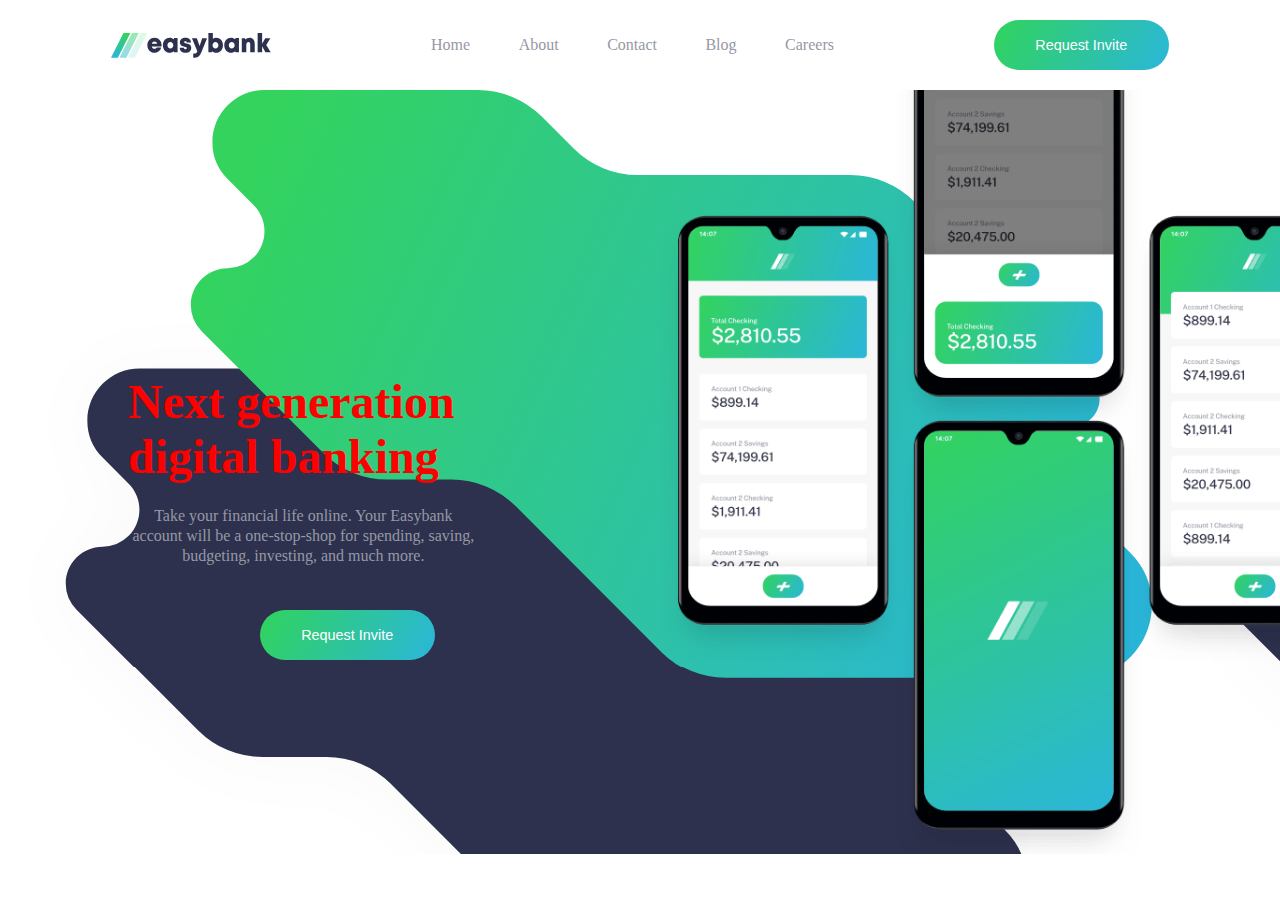
==== index.html @ 159b67b9 "Editing" ====
<!DOCTYPE html>
<html lang="en">
<head>
    <meta charset="UTF-8">
    <meta name="viewport" content="width=device-width, initial-scale=1.0">
    <link rel="stylesheet" href="/style.css">
    <title>Easybank Landing Page</title>
</head>
<body>
     <div class="wrapper">
            <img class="Header-Logo" src="/images/logo.svg" alt="Icon">
            <!-- The  easybank logo at the top right hand side of the website -->

          <nav class="Nav-Header">
                 <!--nav-Header : contain the nav text that leads to other pages -->
                 <!-- nav-Header-List-Item : Contains the text (which contains a link) -->
                 <!-- nav-Header-Link : The link which the text contains -->

              <ul class="Nav-Header-List">
                    <li class="Nav-Header-List-Item">  <a class="Nav-Header-Link"> Home    </a></li>
                    <li class="Nav-Header-List-Item">  <a class="Nav-Header-Link"> About   </a></li>
                    <li class="Nav-Header-List-Item">  <a class="Nav-Header-Link"> Contact </a></li>
                    <li class="Nav-Header-List-Item">  <a class="Nav-Header-Link"> Blog    </a></li>
                    <li class="Nav-Header-List-Item">  <a class="Nav-Header-Link"> Careers </a></li>
              </ul>
         </nav>
         <!-- The navigation button for the mobile preview with the hamburger image -->
         <button  class="header-toggle-btn header-toggle-btn-hamburger" id="img-hamburger"></button>
         

         <button class="btn nav-btn"> Request Invite </button>

          <div class="secondContainer second-container-mobile" id="mobileView" >
              <nav class="Nav-Header-mobile">
                    <!--nav-Header : contain the nav text that leads to other pages for the mobile application -->
                    <!-- nav-Header-List-Item : Contains the text (which contains a link) for the mobile application -->
                    <!-- nav-Header-Link : The link which the text contains for the mobile application-->
   
                  <ul class="Nav-Header-List-mobile">
                        <li class="Nav-Header-List-Item-mobile">  <a class="Nav-Header-Link-mobile"> Home    </a></li>
                        <li class="Nav-Header-List-Item-mobile">  <a class="Nav-Header-Link-mobile"> About   </a></li>
                        <li class="Nav-Header-List-Item-mobile">  <a class="Nav-Header-Link-mobile"> Contact </a></li>
                        <li class="Nav-Header-List-Item-mobile">  <a class="Nav-Header-Link-mobile"> Blog    </a></li>
                        <li class="Nav-Header-List-Item-mobile">  <a class="Nav-Header-Link-mobile"> Careers </a></li>
                 </ul>
              </nav>
         </div>
         
     </div>

        <div class="body-Container">  
            <img class="bodyImage" src="/images/image-mockups.png" alt="Icon">

          <div class="body-Container-Content">   
                <h1 class="body-Header"> Next generation digital banking</h1>
              <p class="body-Paragraph">Take your financial life online. Your Easybank account will be a one-stop-shop 
                    for spending, saving, budgeting, investing, and much more.
              </p>
                <button class="btn">Request Invite</button>
          </div>



        </div>












      <script src="index.js"></script>
</body>
</html>
---- style.css ----
*{
    margin: 0;
    padding: 0;
    overflow-x: hidden;
}

.wrapper{
    width: 100%;
    height: 50px;
    padding: 1%;
    position: relative;
}

.Header-Logo{
    position: absolute;
    left: 5%;
    top: calc(50px*.35);
    width: 150px;
    height: 25px;
}

.btn{
   border: none;
   height: 50px;
   width: 175px;
   background: linear-gradient(117deg,hsl(136, 65%, 51%)0%,hsl(192, 70%, 51%)100%);
   color: white;
   font-size: 0.9rem;
   cursor: pointer;
   border-radius: 25px;
}

.btn:hover{
   background: hsl(192, 70%, 80%);
   background: linear-gradient(117deg, hsl(136, 65%, 80%)0%, hsl(192, 70%, 80%)100%);
}



.body-Container{
   width: 100%;
   margin: 0, 0, 5%;
   display: flex;
   flex-direction: column;
   justify-content: flex-start;
   align-items: center;
   background: url(images/bg-intro-mobile.svg);
   background-repeat: no-repeat;
   background-size: contain;
   background-position-y: top -50px;
   overflow: hidden;
}

.bodyImage{
   width: 99%;
   margin: 0 1%;
   position: relative;
   top: -140px;
}
.body-Container-Content{ 
   padding: 5%;
   margin: 40% 0 0;
   text-align: center;
}
.body-Header{
   margin: 0 0 5%;
   font-size: 2rem;
   color: hsl(233, 26%, 24%);
   text-align: center;
}

.body-Paragraph{
   margin: 0 0 10%;
   color: hsl(233, 8%, 62%);
   font-size: 0.8rem;
   line-height: 1.25rem;
}
/* .btn{} */


/* Incase of incasity */
.header-toggle-btn{
    height: 30px;
    aspect-ratio: 1/1;
    top: calc(50px*.3);
    right: 8%;
    border: none;
    position: absolute;
    cursor: pointer;
}

.header-toggle-btn-hamburger{
   background: url(images/icon-hamburger.svg);
   background-repeat: no-repeat;
   background-position: center;
   background-size: contain;
}

.header-toggle-btn-x{
   background: url(images/icon-close.svg);
   background-repeat: no-repeat;
   background-position: center;
}

.secondContainer{
   position: fixed;
   top: calc(50px + 7px);
   left: 0;
   height: 100vh;
   width: 100vw;
   z-index: 1;
   display: flex;
   flex-flow: column nowrap;
   align-items: center;
   background-color:hsl(233, 26%, 24% 0.5);
   overflow: hidden;
}

.second-container-mobile{ display:none;}

.Nav-Header-mobile{
    width: 90%;
    height: 250px;
    border-radius: 5px;
    position: relative;
    top: 5%;
    display: flex;
    flex-flow: column nowrap;
    justify-content: center;
    align-items: center;
    background: red;
}

.Nav-Header-List-mobile{
   height: 100%;
   display: flex;
   flex-flow: column nowrap;
   justify-content: space-evenly;
   align-items:  center;

}

.Nav-Header-List-Item-mobile{
   list-style: none;
}

.Nav-Header-Link-mobile{
    color: hsl(233, 26%, 24%);
    text-decoration: none;
}








.Nav-Header{ display: none;}
.nav-btn{ display: none;}
/* Ending */

@media screen and (min-width: 439px) {

   .body-Container-Content{ margin: -20% 0 0;}
}








@media screen and (min-width: 992px){
  
    .header-toggle-btn{ display: none;}
    .secondContainer { display: none;}



 .wrapper{
    padding: 0;
    height: 90px;
    display: flex;
    flex-flow: row nowrap;
    justify-content: space-evenly;
    align-items: center;
 }

 .Header-Logo{
    position: initial;
    width: 160px;
 }

 .Nav-Header{
    width: clamp(500px, 50%, 500px);
    display: flex;
    justify-content: space-evenly;
    align-items: stretch;
    align-self: stretch;
 }

 .Nav-Header-List{
    width: 100%;
    display: flex;
    flex-flow: row nowrap;
    justify-content: space-evenly;
 }

 .Nav-Header-List-Item{
  list-style: none;
  align-self: stretch;
  position: relative;
 }

 .Nav-Header-Link{
    height: 100%;
    text-decoration: none;
    color: hsl(233, 8%, 62%);
    display: flex;
    flex-flow: column nowrap;
    justify-content: center;
    cursor: pointer;
 }

 .Nav-Header-Link:hover::before{
   content: "";
   width: 100%;
   height: 3px;
   position: absolute;
   left: 0;
   bottom: 0;
   z-index: -1;
   background: linear-gradient(117deg, hsl(136, 65%, 51%)0%, hsl(192, 70%, 51%)100%);
 }

 .btn{ scale: 0,9 }

 .nav-btn{ display: inline;}

 .btn:hover::after{
   position: relative;
   top: 0;
   left: 0;
   border-radius: 25px;
   width: 100%;
   height: 100%;
   display: flex;
   flex-flow: row nowrap;
   justify-content: center;
   align-items: center;
 }

 .body-Container{
   display: flex;
   flex-flow: row-reverse nowrap;
   background-color:hsl(0, 0%, 98%);
   background: url(images/bg-intro-desktop.svg);
   background-size: 90%;
   background-position-y: top -25vh;
   background-position-x: right -30vh;
   /* background-position: right calc(-30vh) top calc(-25vh); */
   margin: 0 0 5%;
 }

  .bodyImage{
   scale: 1.15;
   position: relative;
   top: -5vh;
   right: -5%;
  }

  .body-Container-Content{
   margin-top: 10vh;
   align-items: stretch;
   margin-left: 5%;
  }

 .body-Header{
  text-align: left;
  font-size: 2.7rem;
  color: red;
 }

 .body-Paragraph{
   width: 80%;
   font-size: 1rem;
   font-weight: normal;
 }


}





@media screen and (min-width: 1200px){

   .body-Header{
      font-size: 3rem;
   }
   
}
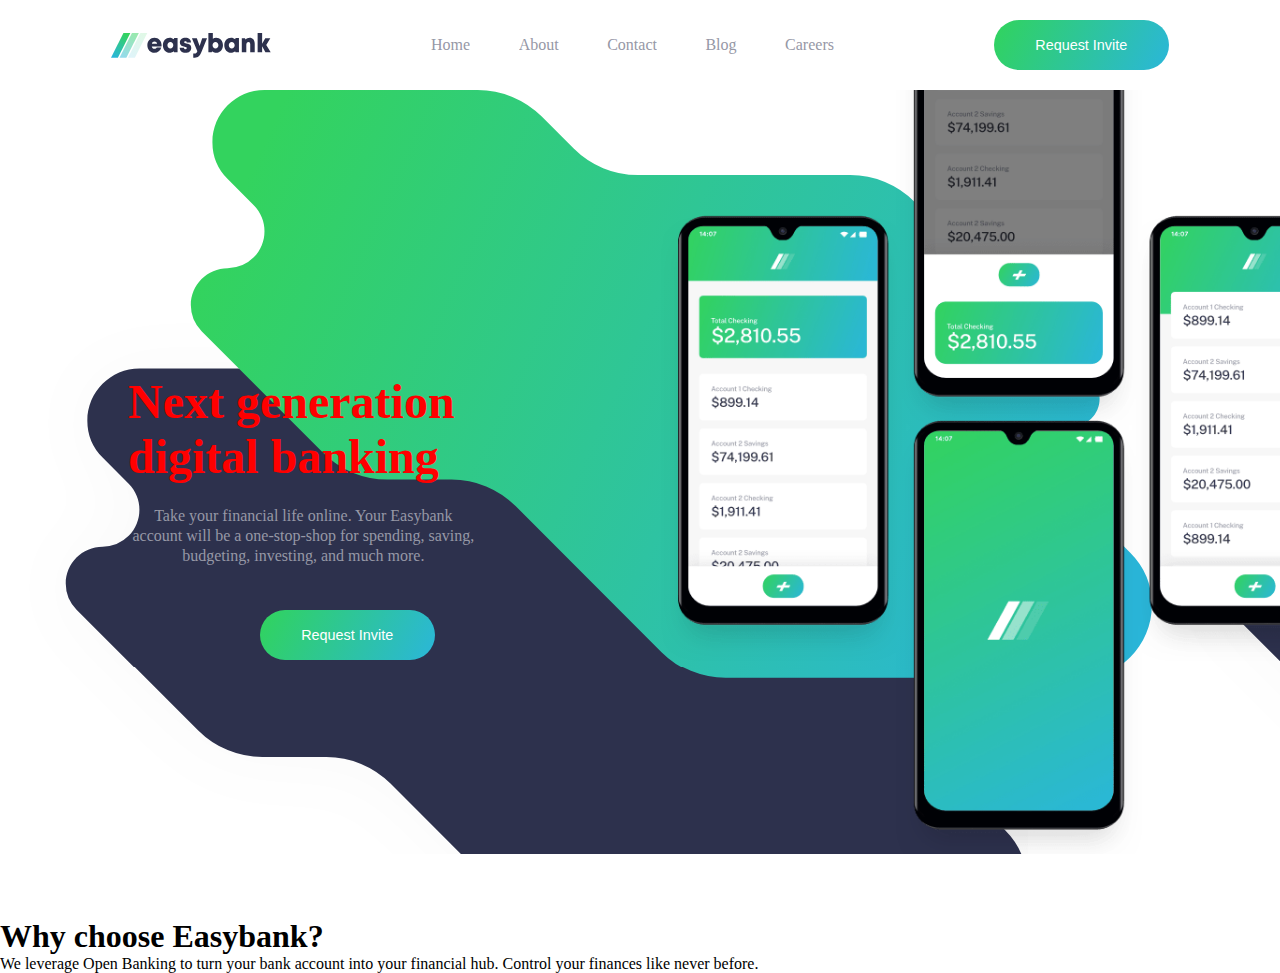
==== commit 60fc4cac: "first-commit" ====
--- a/index.html
+++ b/index.html
@@ -3,7 +3,7 @@
 <head>
     <meta charset="UTF-8">
     <meta name="viewport" content="width=device-width, initial-scale=1.0">
-    <link rel="stylesheet" href="/style.css">
+    <link rel="stylesheet" href="style.css">
     <title>Easybank Landing Page</title>
 </head>
 <body>
@@ -48,21 +48,33 @@
          
      </div>
 
-        <div class="body-Container">  
-            <img class="bodyImage" src="/images/image-mockups.png" alt="Icon">
+          <div class="body-Container">  
+                  <img class="bodyImage" src="/images/image-mockups.png" alt="Icon">
 
-          <div class="body-Container-Content">   
-                <h1 class="body-Header"> Next generation digital banking</h1>
-              <p class="body-Paragraph">Take your financial life online. Your Easybank account will be a one-stop-shop 
-                    for spending, saving, budgeting, investing, and much more.
-              </p>
-                <button class="btn">Request Invite</button>
-          </div>
+               <div class="body-Container-Content">   
+                      <h1 class="body-Header"> Next generation digital banking</h1>
+                      <p class="body-Paragraph">Take your financial life online. Your Easybank account will be a one-stop-shop 
+                              for spending, saving, budgeting, investing, and much more.
+                      </p>
+                      <button class="btn">Request Invite</button>
+               </div>
+        </div>
 
 
 
+        <div class="Features">
+          <div class="features-Content">
+
+              <h1 class="feature-header">Why choose Easybank?</h1>
+              <p class="feature-paragraph">  We leverage Open Banking to turn your bank account into your financial hub. Control 
+                  your finances like never before.
+             </p>
+          </div>
+
+              <div class="feature-Content">
+                    <article class="feature-Content-One"></article>
+              </div>
         </div>
-
 
 
 
--- a/style.css
+++ b/style.css
@@ -128,7 +128,7 @@
     flex-flow: column nowrap;
     justify-content: center;
     align-items: center;
-    background: red;
+    background: darkgray;
 }
 
 .Nav-Header-List-mobile{
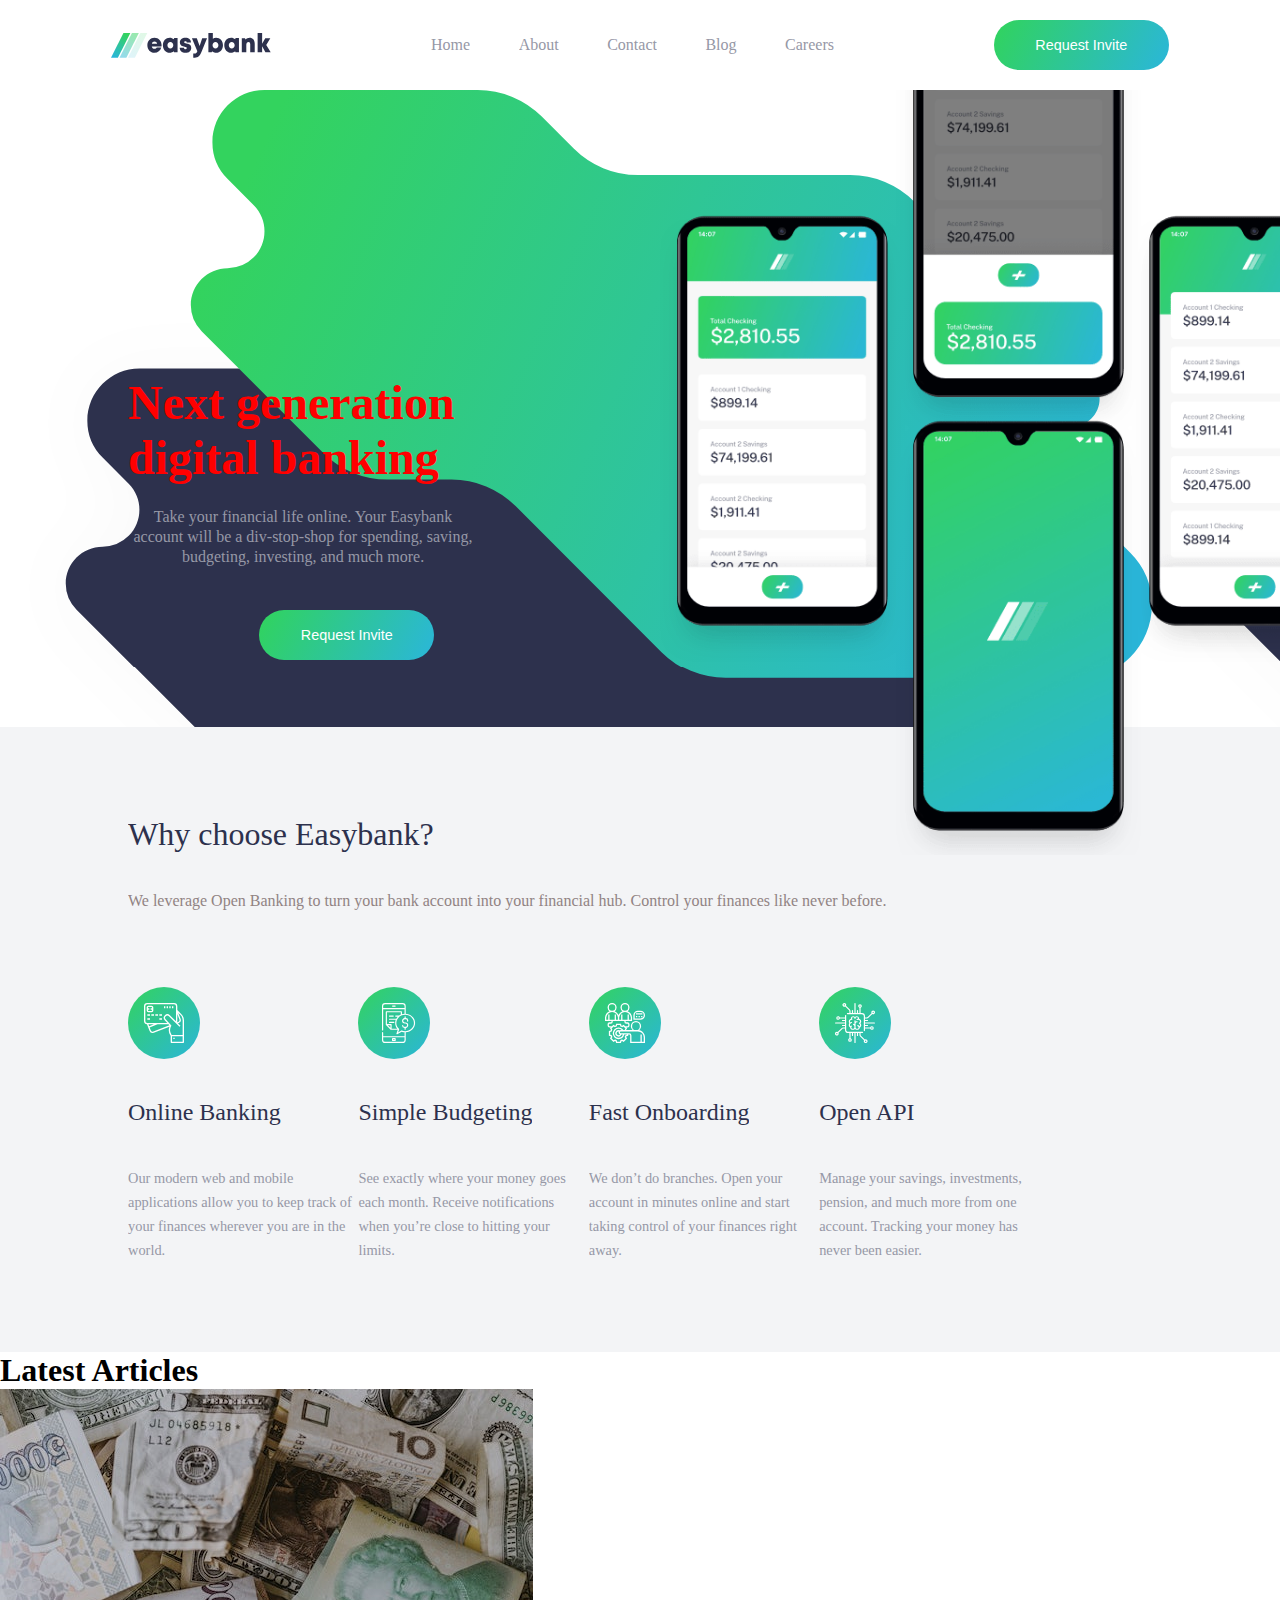
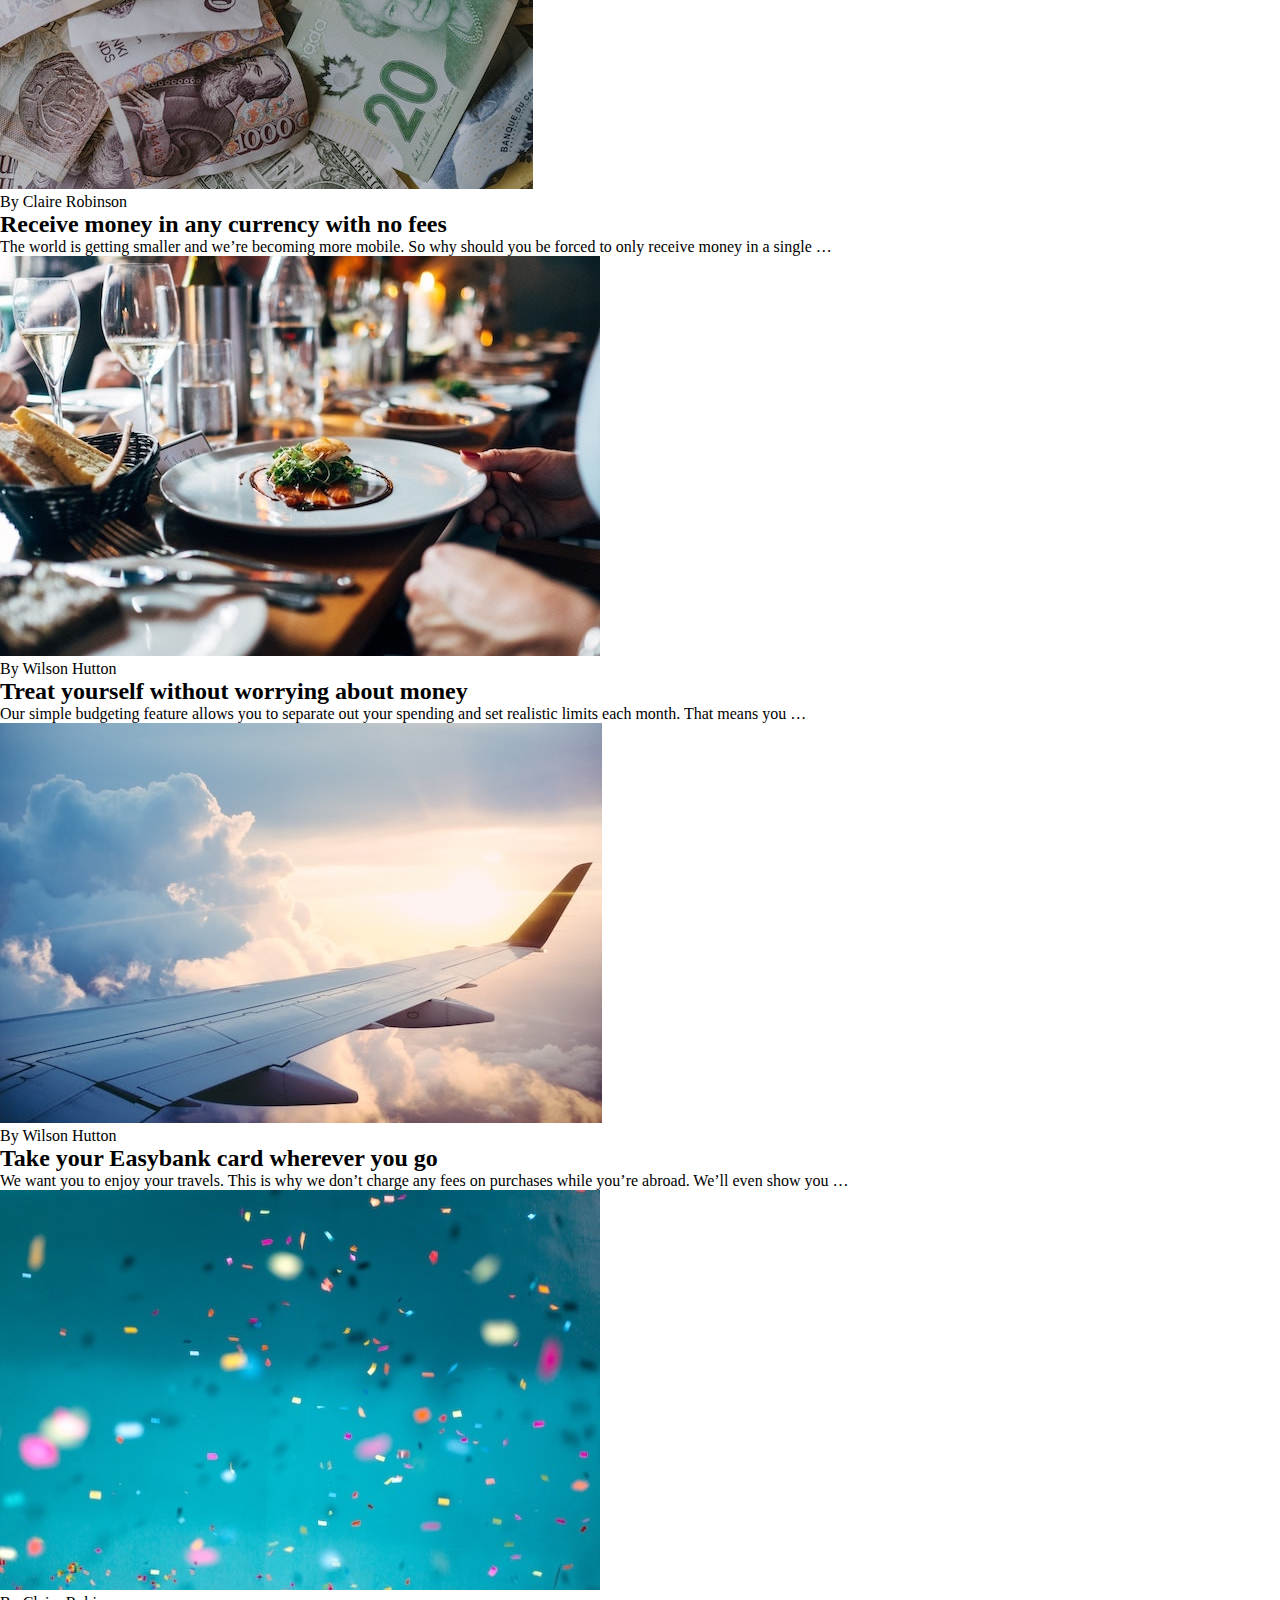
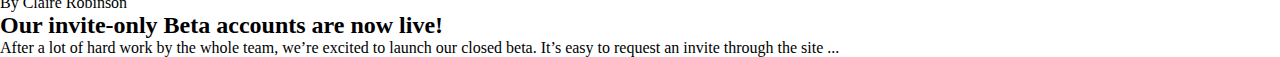
==== commit 93ea3d5f: "first-commit" ====
--- a/index.html
+++ b/index.html
@@ -8,7 +8,7 @@
 </head>
 <body>
      <div class="wrapper">
-            <img class="Header-Logo" src="/images/logo.svg" alt="Icon">
+            <img class="Header-Logo" src="images/logo.svg" alt="Icon">
             <!-- The  easybank logo at the top right hand side of the website -->
 
           <nav class="Nav-Header">
@@ -49,11 +49,11 @@
      </div>
 
           <div class="body-Container">  
-                  <img class="bodyImage" src="/images/image-mockups.png" alt="Icon">
+                  <img class="bodyImage" src="images/image-mockups.png" alt="Icon">
 
                <div class="body-Container-Content">   
                       <h1 class="body-Header"> Next generation digital banking</h1>
-                      <p class="body-Paragraph">Take your financial life online. Your Easybank account will be a one-stop-shop 
+                      <p class="body-Paragraph">Take your financial life online. Your Easybank account will be a div-stop-shop 
                               for spending, saving, budgeting, investing, and much more.
                       </p>
                       <button class="btn">Request Invite</button>
@@ -62,19 +62,107 @@
 
 
 
-        <div class="Features">
-          <div class="features-Content">
+         <div class="features">
+                  <div class="feature-content">
 
-              <h1 class="feature-header">Why choose Easybank?</h1>
-              <p class="feature-paragraph">  We leverage Open Banking to turn your bank account into your financial hub. Control 
-                  your finances like never before.
-             </p>
-          </div>
+                        <h1 class="feature-header">Why choose Easybank?</h1>
+                        <p class="feature-paragraph">  We leverage Open Banking to turn your bank account into your financial hub. Control 
+                              your finances like never before.
+                        </p>
+                  </div>
 
-              <div class="feature-Content">
-                    <article class="feature-Content-One"></article>
-              </div>
-        </div>
+                <div class="feature-content-cards">
+                    <article class="features-content-cards">
+                           <img class="feature-content-img" src="images/icon-online.svg" alt="">
+                           <h1 class="feature-content-header"> Online Banking</h1>
+                           <p class="feature-content-text">Our modern web and mobile applications allow you to keep track of your finances 
+                              wherever you are in the world.
+                           </p>
+                    </article>
+              
+              
+                    <article class="features-content-cards">
+                        <img class="feature-content-img" src="images/icon-budgeting.svg" alt="">
+                        <h1 class="feature-content-header"> Simple Budgeting</h1>
+                        <p class="feature-content-text"> See exactly where your money goes each month. Receive notifications when you’re 
+                              close to hitting your limits.
+                        </p>
+                    </article>
+              
+                     <article class="features-content-cards">
+                              <img class="feature-content-img" src="images/icon-onboarding.svg" alt="">
+                              <h1 class="feature-content-header"> Fast Onboarding</h1>
+                              <p class="feature-content-text">We don’t do branches. Open your account in minutes online and start taking control 
+                                    of your finances right away.
+                              </p>
+                     </article>
+
+
+                     <article class="features-content-cards">
+                        <img class="feature-content-img" src="images/icon-api.svg" alt="">
+                        <h1 class="feature-content-header">Open API</h1>
+                       <p class="feature-content-text">Manage your savings, investments, pension, and much more from one account. Tracking 
+                              your money has never been easier.
+                      </p>
+                      </article>
+                           
+                  </div>        
+        
+            </div>
+
+
+
+                <div class="articles-section">
+                        <h1 class="article-header">Latest Articles</h1>
+
+                     <div class="articles-image">
+                              <img src="images/image-currency.jpg" alt="">
+                           <div class="article-image-content">
+                                    <p class="article-writer"> By Claire Robinson</p>
+                                    <h2 class="article-header">Receive money in any currency with no fees</h2>
+                                  <p class="article-text">                                    
+                                       The world is getting smaller and we’re becoming more mobile. So why should you be forced to only receive money in a single …
+                                  </p>
+                           </div>
+                     </div>
+
+                     <div class="articles-image">
+                           <img src="images/image-restaurant.jpg" alt="">
+                           <div class="article-image-content">
+                                 <p class="article-writer"> By Wilson Hutton </p>
+                                 <h2 class="article-header">Treat yourself without worrying about money </h2>
+                                   <p class="article-text">                                    
+                                      Our simple budgeting feature allows you to separate out your spending and set 
+                                      realistic limits each month. That means you …
+                                  </p>
+                           </div>
+                      </div>
+
+                      <div class="articles-image">
+                          <img src="images/image-plane.jpg" alt="">
+                           <div class="article-image-content">
+                                 <p class="article-writer"> By Wilson Hutton</p>
+                                 <h2 class="article-header"> Take your Easybank card wherever you go</h2>
+                                   <p class="article-text">                                    
+                                      We want you to enjoy your travels. This is why we don’t charge any fees on purchases while you’re abroad. We’ll even show you …                                  
+                                  </p>
+                          </div>
+                      </div>
+
+
+                      <div class="articles-image">
+                            <img src="images/image-confetti.jpg" alt="">
+                           <div class="article-image-content">
+                                 <p class="article-writer"> By Claire Robinson</p>
+                                 <h2 class="article-header">Our invite-only Beta accounts are now live!</h2>
+                                  <p class="article-text">                                    
+                                       After a lot of hard work by the whole team, we’re excited to launch our closed beta. It’s easy to request an invite through the site ...
+                                  </p>
+                           </div>
+                     </div>
+
+               </div>
+
 
 
 
--- a/style.css
+++ b/style.css
@@ -76,6 +76,66 @@
    line-height: 1.25rem;
 }
 /* .btn{} */
+.features{
+   width: 80%;
+   padding: 15% 10% 10%;
+   display: flex;
+   flex-direction: column;
+   flex-flow: column nowrap;
+   justify-content: space-evenly;
+   align-items: center;
+   background-color: hsl(0, 0%, 98%);
+}
+
+.feature-content{
+   align-items: center;
+}
+
+.feature-header{
+   margin: 0 0 5%;
+   font-size: 2rem;
+   font-weight: 400;
+   color: hsl(233, 26%, 24%);
+}
+
+.feature-paragraph{
+   margin: 0 0 10%;
+   font-size: 8rem;
+   font-weight: 400;
+   line-height: 1.25rem;
+   color: hsl(0, 6%, 54%);
+}
+
+.features-content-cards{
+   min-height: 275px;
+   display: flex;
+   flex-direction: column;
+   flex-wrap: nowrap;
+   justify-content: space-evenly;
+   align-items: center;
+}   
+
+.feature-content-header{
+   font-size: 1.3rem;
+   font-weight: 400;
+   color: hsl(233, 26%, 24%);
+}
+
+.feature-content-text{
+   color: hsl(233, 8%, 62%);
+   font-size: 0.8rem;
+   text-align: center;
+   line-height: 1.25rem;
+}
+
+
+
+
+
+
+
+
+
 
 
 /* Incase of incasity */
@@ -160,11 +220,17 @@
 .nav-btn{ display: none;}
 /* Ending */
 
-@media screen and (min-width: 439px) {
+
+
+
+@media screen and (min-width: 429px) {
 
    .body-Container-Content{ margin: -20% 0 0;}
 }
 
+.feature-paragraph{ font-size: 1rem; }
+.feature-content-header{ font-size: 1.5rem;}
+.feature-content-text{ font-size: 1rem;}
 
 
 
@@ -215,13 +281,13 @@
  }
 
  .Nav-Header-Link{
-    height: 100%;
-    text-decoration: none;
-    color: hsl(233, 8%, 62%);
-    display: flex;
-    flex-flow: column nowrap;
-    justify-content: center;
-    cursor: pointer;
+   height: 100%;
+   text-decoration: none;
+   color: hsl(233, 8%, 62%);
+   display: flex;
+   flex-flow: column nowrap;
+   justify-content: center;
+   cursor: pointer;
  }
 
  .Nav-Header-Link:hover::before{
@@ -289,6 +355,46 @@
    font-weight: normal;
  }
 
+  .features{
+    width: 90%;
+    margin: -15% 0 0;
+    padding: 7% 10%;
+    flex-flow: row wrap;
+    justify-content: flex-start;
+    background-color:  hsl(220, 16%, 96%);
+  }
+
+  .feature-content{
+    display: flex;
+    flex-flow:column nowrap ;
+    justify-content: flex-start;
+    align-items: flex-start;
+  }
+
+  .feature-content-cards{
+    width: 100%;
+    display: flex;
+    flex-flow: row nowrap;
+    justify-content: flex-start;
+  }
+
+  .features-content-cards{
+    width: 20%;
+    margin: 0 1;
+    display: flex;
+    flex-flow: column nowrap;
+    justify-content: space-between;
+    align-items: flex-start;
+  }
+
+  .feature-content-header, .feature-content-text{
+   text-align: left;
+  }
+
+  .feature-content-text{ 
+   font-size: 0.9rem;
+   line-height: 1.5rem;
+  }
 
 }
 
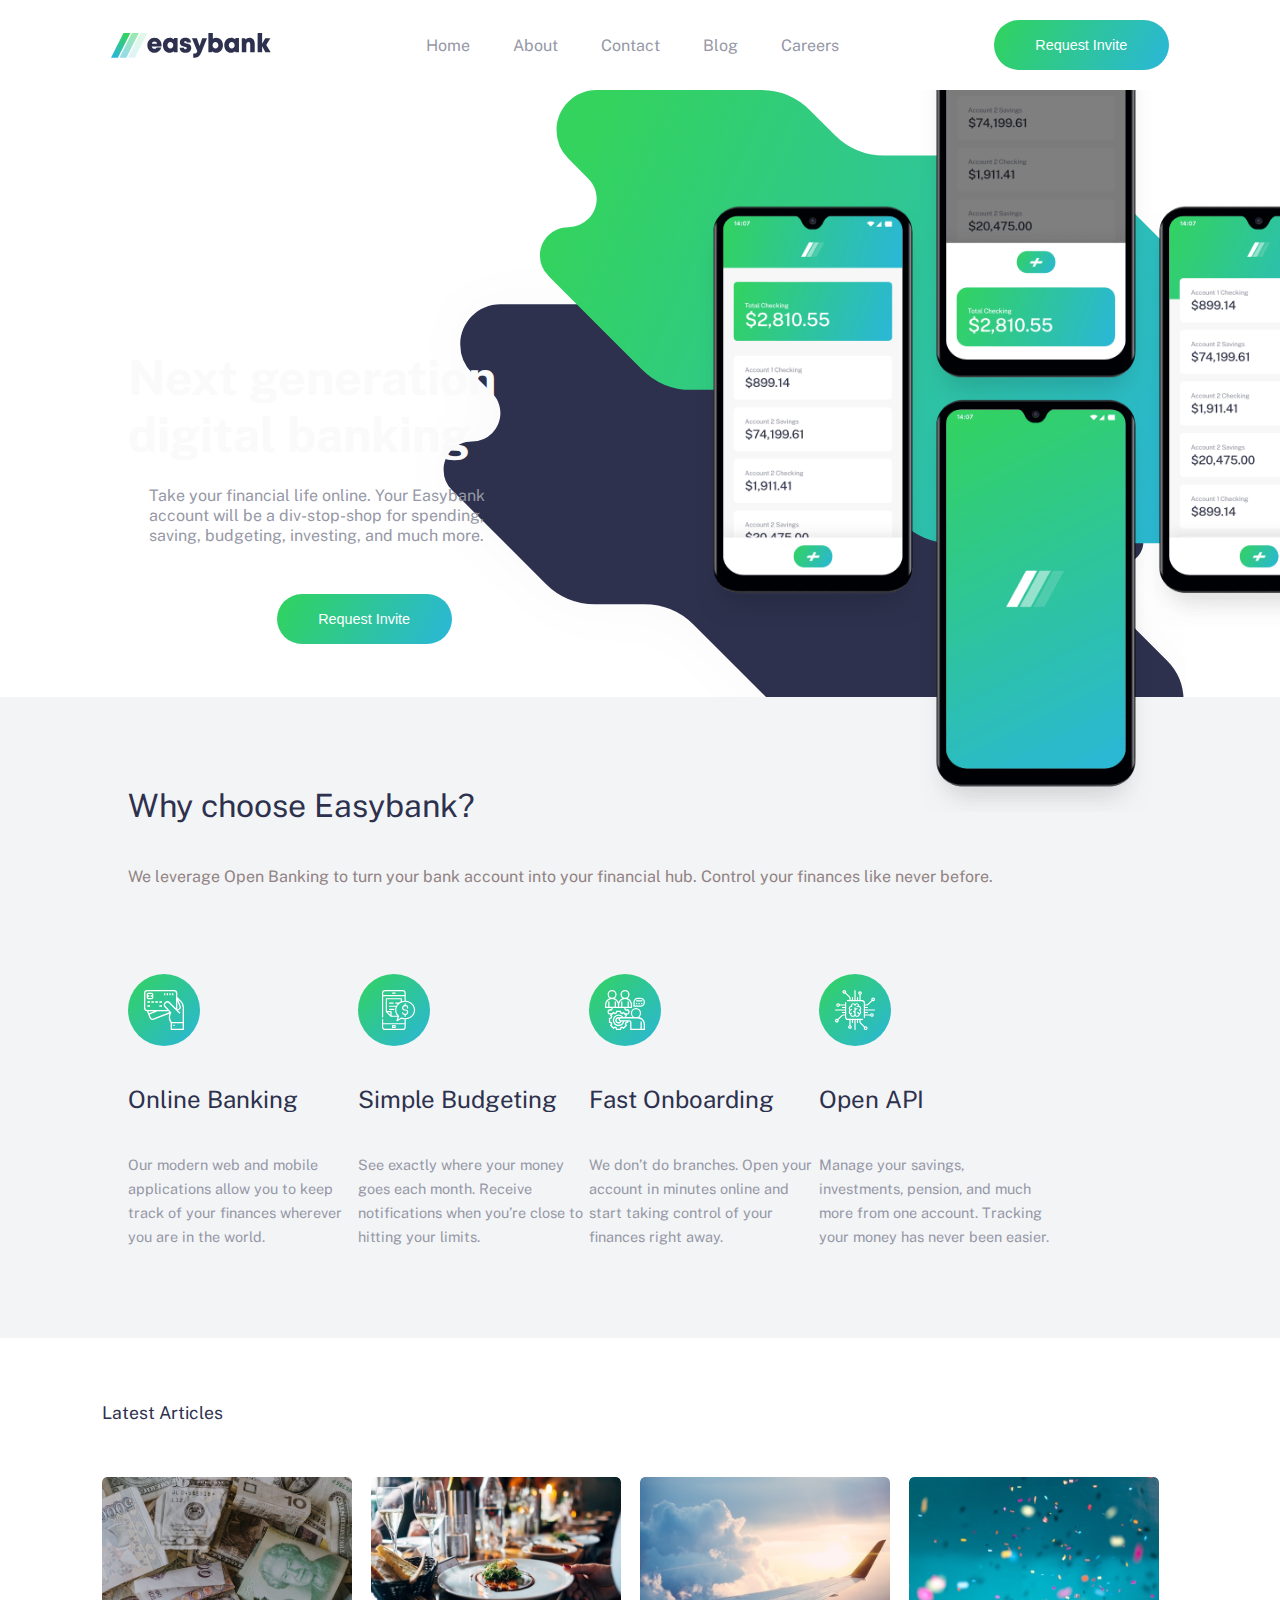
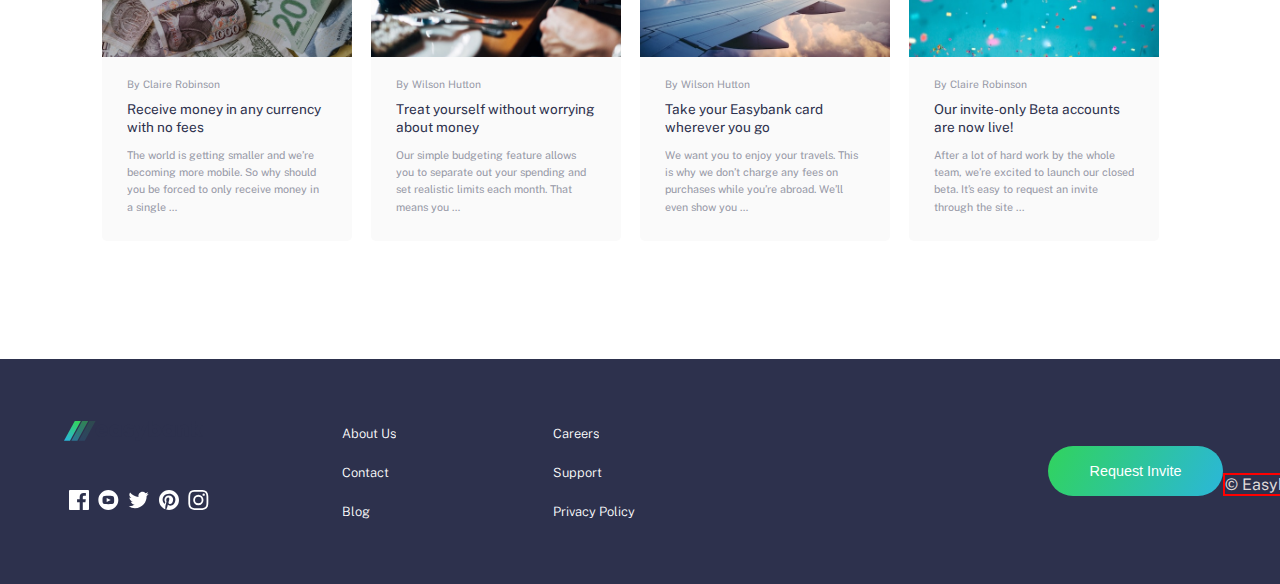
==== commit b7eeb5e7: "Editing" ====
--- a/index.html
+++ b/index.html
@@ -3,6 +3,9 @@
 <head>
     <meta charset="UTF-8">
     <meta name="viewport" content="width=device-width, initial-scale=1.0">
+    <link rel="preconnect" href="https://fonts.googleapis.com">
+    <link rel="preconnect" href="https://fonts.gstatic.com" crossorigin>
+    <link href="https://fonts.googleapis.com/css2?family=Manrope:wght@700&family=Public+Sans:ital,wght@0,100..900;1,100..900&display=swap" rel="stylesheet">
     <link rel="stylesheet" href="style.css">
     <title>Easybank Landing Page</title>
 </head>
@@ -106,9 +109,8 @@
                       </p>
                       </article>
                            
-                  </div>        
-        
-            </div>
+                  </div>               
+         </div>
 
 
 
@@ -116,10 +118,10 @@
                         <h1 class="article-header">Latest Articles</h1>
 
                      <div class="articles-image">
-                              <img src="images/image-currency.jpg" alt="">
+                              <img class="article-image-img"  src="images/image-currency.jpg" alt="">
                            <div class="article-image-content">
                                     <p class="article-writer"> By Claire Robinson</p>
-                                    <h2 class="article-header">Receive money in any currency with no fees</h2>
+                                    <h2 class="article-header-two">Receive money in any currency with no fees</h2>
                                   <p class="article-text">                                    
                                        The world is getting smaller and we’re becoming more mobile. So why should you be forced to only receive money in a single …
                                   </p>
@@ -127,10 +129,10 @@
                      </div>
 
                      <div class="articles-image">
-                           <img src="images/image-restaurant.jpg" alt="">
+                           <img class="article-image-img"  src="images/image-restaurant.jpg" alt="">
                            <div class="article-image-content">
                                  <p class="article-writer"> By Wilson Hutton </p>
-                                 <h2 class="article-header">Treat yourself without worrying about money </h2>
+                                 <h2 class="article-header-two">Treat yourself without worrying about money </h2>
                                    <p class="article-text">                                    
                                       Our simple budgeting feature allows you to separate out your spending and set 
                                       realistic limits each month. That means you …
@@ -139,10 +141,10 @@
                       </div>
 
                       <div class="articles-image">
-                          <img src="images/image-plane.jpg" alt="">
+                          <img class="article-image-img"  src="images/image-plane.jpg" alt="">
                            <div class="article-image-content">
                                  <p class="article-writer"> By Wilson Hutton</p>
-                                 <h2 class="article-header"> Take your Easybank card wherever you go</h2>
+                                 <h2 class="article-header-two"> Take your Easybank card wherever you go</h2>
                                    <p class="article-text">                                    
                                       We want you to enjoy your travels. This is why we don’t charge any fees on purchases while you’re abroad. We’ll even show you …                                  
                                   </p>
@@ -151,10 +153,10 @@
 
 
                       <div class="articles-image">
-                            <img src="images/image-confetti.jpg" alt="">
+                            <img class="article-image-img"  src="images/image-confetti.jpg" alt="">
                            <div class="article-image-content">
                                  <p class="article-writer"> By Claire Robinson</p>
-                                 <h2 class="article-header">Our invite-only Beta accounts are now live!</h2>
+                                 <h2 class="article-header-two">Our invite-only Beta accounts are now live!</h2>
                                   <p class="article-text">                                    
                                        After a lot of hard work by the whole team, we’re excited to launch our closed beta. It’s easy to request an invite through the site ...
                                   </p>
@@ -164,6 +166,35 @@
                </div>
 
 
+   <footer>
+
+         <div class="footer-section">               
+               <img class="footer-logo"  src="images/logo.svg" alt="">
+                <ul class="social">
+                     <li class="app-icon"><a href="https://twitter.com/akindewa28"><img src="images/icon-facebook.svg" alt=""></a></li>
+                     <li class="app-icon"><a href="https://twitter.com/akindewa28"><img src="images/icon-youtube.svg" alt=""></a></li>
+                     <li class="app-icon"><a href="https://twitter.com/akindewa28"><img src="images/icon-twitter.svg" alt=""></a></li>
+                     <li class="app-icon"><a href="https://twitter.com/akindewa28"><img src="images/icon-pinterest.svg" alt=""></a></li>
+                     <li class="app-icon"><a href="https://twitter.com/akindewa28"><img src="images/icon-instagram.svg" alt=""></a></li>
+               </ul>
+         </div>
+
+         <nav class="footer-nav">
+                <ul class="footer-nav-list">
+                     <li class="footer-nav-list-item"><a class="footer-nav-list-link"> About Us       </a></li>
+                     <li class="footer-nav-list-item"><a class="footer-nav-list-link"> Contact        </a></li>
+                     <li class="footer-nav-list-item"><a class="footer-nav-list-link"> Blog           </a></li>
+                     <li class="footer-nav-list-item"><a class="footer-nav-list-link"> Careers        </a></li>
+                     <li class="footer-nav-list-item"><a class="footer-nav-list-link"> Support        </a></li>
+                     <li class="footer-nav-list-item"><a class="footer-nav-list-link"> Privacy Policy </a></li>
+               </ul>
+         </nav>
+
+          <div class="footer-copyright">
+               <button class="btn footer-btn"> Request Invite</button>
+               <p class="footer-copyright-two">© Easybank. All Rights Reserved</p>                           
+            </div>
+   </footer>
 
 
 
--- a/style.css
+++ b/style.css
@@ -2,6 +2,10 @@
     margin: 0;
     padding: 0;
     overflow-x: hidden;
+}
+
+body{
+   font-family: "Public Sans", sans-serif;
 }
 
 .wrapper{
@@ -128,7 +132,118 @@
    line-height: 1.25rem;
 }
 
-
+.articles-section{
+   padding: 15% 8% 10%;
+   display: flex;
+   flex-direction: column;
+   flex-wrap: nowrap;
+   justify-content: space-evenly;
+   align-items: center;
+   background-color: #fff;
+}
+
+.article-header{
+   font-size: 2rem;
+   font-weight: 400;
+   color: hsl(233, 26%, 24%);
+}
+.articles-image{
+   margin: 8% 0;
+   border-radius: 5px;
+}
+
+.article-image-img{
+   width: 100%;
+   border-radius: 5px 5px 0 0;
+}
+
+.article-image-content{
+   padding: 10%;
+   display: flex;
+   flex-direction: column;
+   flex-wrap: nowrap;
+   justify-content: space-between;
+   background-color: #fff;
+}
+
+.article-writer{
+   margin: 0 0 5%;
+   font-size: 0.7rem;
+   font-weight: 400;
+   color: hsl(233, 8%, 62%);
+}
+
+.article-header-two{
+   margin: 0 0 5%;
+   font-size: 0.8em;
+   color: hsl(233, 26%, 24%);
+   font-weight: 400;
+}
+
+.article-text{
+  font-style: 0.7rem;
+  color: hsl(233, 8%, 62%);
+  font-weight: 400;
+}
+
+footer{
+   padding: 10% 0;
+   display: flex;
+   flex-direction: column;
+   flex-flow: nowrap;
+   justify-content: space-evenly;
+   align-items: center;
+   background-color: hsl(233, 26%, 24%);
+   color: #dfd8d8;
+}
+
+.footer-section{
+  width: 50%;
+  display: flex;
+  flex-direction: column;
+  flex-wrap: nowrap;
+  justify-content: space-evenly;
+  align-items: center;
+  justify-content: center;
+
+}
+
+
+.social{
+   margin: 15% 0 5%;
+   width: 100%;
+   display: flex;
+   flex-direction: row;
+   flex-flow: nowrap;
+   justify-content: space-around;
+   align-items: center;
+   list-style: none;
+}
+
+.footer-nav-list{
+   min-height: 235px;
+   display: flex;
+   flex-direction: column;
+   flex-flow: nowrap;
+   justify-content: space-evenly;
+   align-items: center;
+   list-style: none;
+}
+
+.footer-nav-list-link{
+   font-weight: 300;
+   font-size: 0.8rem;
+   text-decoration: none;
+   color: white;
+}
+
+.footer-copyright{
+   display: flex;
+   flex-direction: column;
+   flex-flow: nowrap;
+   justify-content: space-evenly;
+   align-items: center;
+}
 
 
 
@@ -226,15 +341,17 @@
 @media screen and (min-width: 429px) {
 
    .body-Container-Content{ margin: -20% 0 0;}
-}
+
 
 .feature-paragraph{ font-size: 1rem; }
 .feature-content-header{ font-size: 1.5rem;}
 .feature-content-text{ font-size: 1rem;}
-
-
-
-
+.article-writer{ font-size: 0.85rem;}
+.article-header{ font-size: 1.1rem;}
+.article-text{ font-size: 0.9rem;}
+.footer-nav-list-item{ font-size: 1rem;}
+ 
+}
 
 
 
@@ -322,12 +439,14 @@
    display: flex;
    flex-flow: row-reverse nowrap;
    background-color:hsl(0, 0%, 98%);
-   background: url(images/bg-intro-desktop.svg);
-   background-size: 90%;
-   background-position-y: top -25vh;
-   background-position-x: right -30vh;
-   /* background-position: right calc(-30vh) top calc(-25vh); */
-   margin: 0 0 5%;
+   background: url(images/bg-intro-desktop.svg) no-repeat right center;
+   background-size: contain;
+   background-position: right top;
+   /* height: 60vh; */
+   margin: 0 0 6%;
+   /* background-size: 90%; */
+   /* background-position-y: top -25vh;
+   background-position-x: right -30vh; */
  }
 
   .bodyImage{
@@ -346,7 +465,7 @@
  .body-Header{
   text-align: left;
   font-size: 2.7rem;
-  color: red;
+  color: hsl(0, 0%, 98%);
  }
 
  .body-Paragraph{
@@ -395,7 +514,103 @@
    font-size: 0.9rem;
    line-height: 1.5rem;
   }
-
+ 
+  .articles-section{
+    padding: 5% 8%;
+    flex-flow: row wrap;
+    justify-content: flex-start;
+  }
+   
+  .article-header{
+   text-align: left;
+   width: 100%;
+  }
+
+  .articles-image{
+   width: 250px;
+   margin: 5% auto 5% 0;
+   /* background-color: plum; */
+  }
+  .article-image-content{
+    background-color: hsl(0, 0%, 98%);
+    margin-top: -0.5rem;
+  }
+
+  .article-image-img{
+   height: 180px;
+   width: 100%;
+  }
+
+  .article-writer{
+   font-size: 0.65rem;
+
+  }
+
+  .article-header-two{
+   font-size: 0.85rem;
+   line-height: 1.15rem;
+  }
+
+  .article-header-two.hover{
+   cursor: pointer;
+   color: hsl(136, 65%, 51%);
+  }
+
+ 
+  .article-text{
+   font-size: 0.67rem;
+   line-height: 1.08rem;
+  }
+
+  footer{
+   padding: 1% 5%;
+   height: 200px;
+   width: 100%;
+   position: relative;
+   flex-flow: row nowrap;
+   justify-content: flex-start;
+   align-items: center;
+  }
+
+  .footer-section{
+    width: clamp(150px,10%, 250px);
+    height: 50%;
+    justify-content: space-between;
+    align-items: flex-start;        
+  }
+
+  .footer-nav{ 
+   margin-left: 10%;
+   height: 60%;
+   width: clamp(450px, 30%, 500px);
+}
+
+.footer-nav-list{
+   min-height: 100px;
+   height: 100%;
+   display: flex;
+   flex-flow: column wrap;
+   align-items: flex-start;
+}
+
+.footer-nav-list-item{ margin: 2% 0;}
+
+.footer-nav-list-link{ text-align: left;}
+
+.footer-nav-list-link:hover{
+   color: hsl(136, 65%, 51%);
+   cursor: pointer;
+}
+
+.footer-copyright{
+   align-items: flex-end;
+   position: relative;
+   right: -20%;
+}
+   
+.footer-copyright-two{
+   border: 2px solid red;
+}
 }
 
 
@@ -408,4 +623,5 @@
       font-size: 3rem;
    }
    
+
 }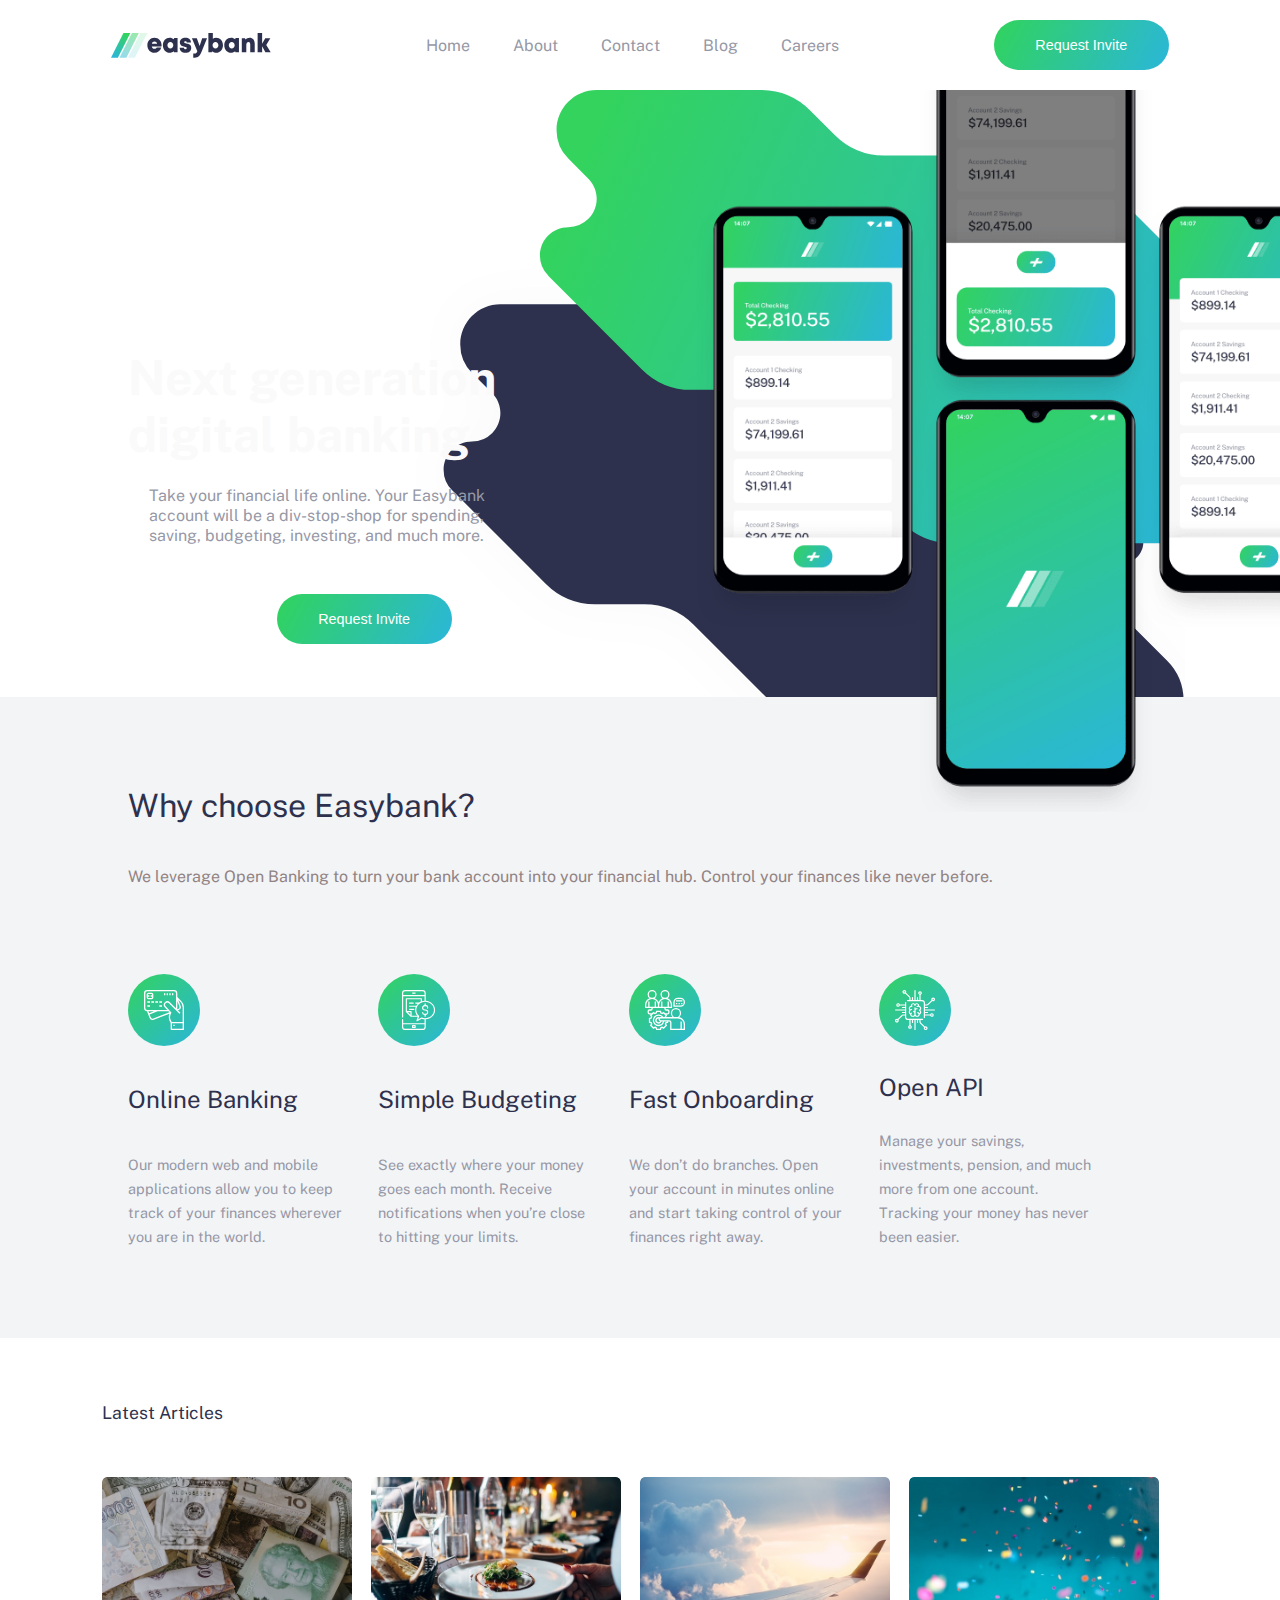
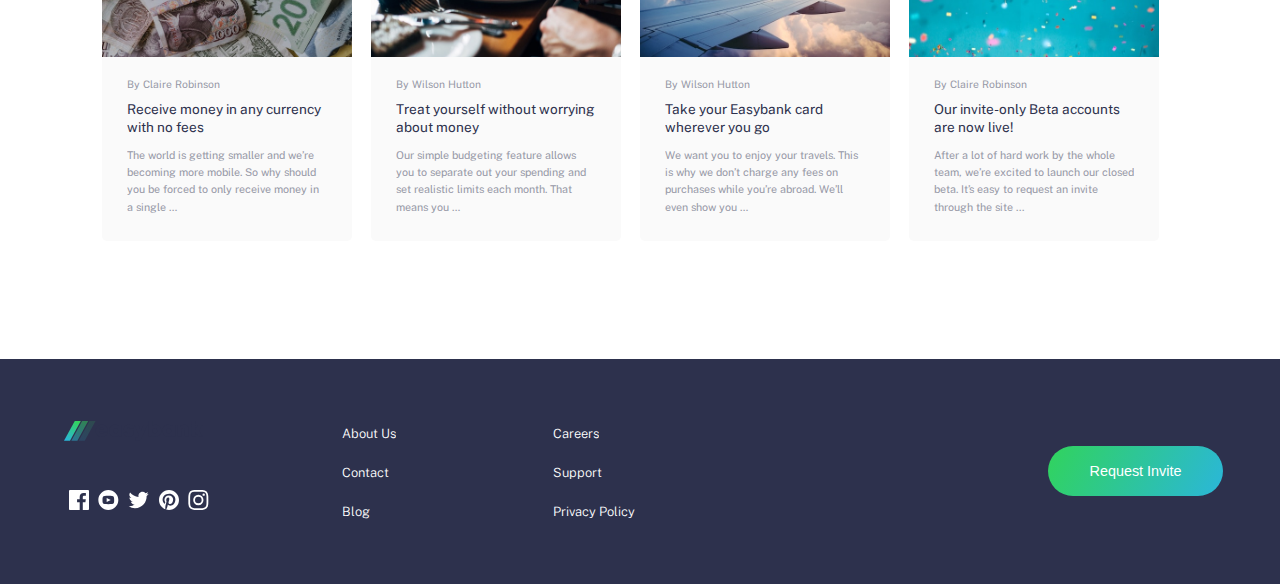
==== commit 71338773: "Editing" ====
--- a/index.html
+++ b/index.html
@@ -171,9 +171,9 @@
          <div class="footer-section">               
                <img class="footer-logo"  src="images/logo.svg" alt="">
                 <ul class="social">
-                     <li class="app-icon"><a href="https://twitter.com/akindewa28"><img src="images/icon-facebook.svg" alt=""></a></li>
-                     <li class="app-icon"><a href="https://twitter.com/akindewa28"><img src="images/icon-youtube.svg" alt=""></a></li>
-                     <li class="app-icon"><a href="https://twitter.com/akindewa28"><img src="images/icon-twitter.svg" alt=""></a></li>
+                     <li class="app-icon"><a href="https://github.com/Akindewa"><img src="images/icon-facebook.svg" alt=""></a></li>
+                     <li class="app-icon"><a href="https://github.com/Akindewa"><img src="images/icon-youtube.svg" alt=""></a></li>
+                     <li class="app-icon"><a href="https://github.com/Akindewa"><img src="images/icon-twitter.svg" alt=""></a></li>
                      <li class="app-icon"><a href="https://twitter.com/akindewa28"><img src="images/icon-pinterest.svg" alt=""></a></li>
                      <li class="app-icon"><a href="https://twitter.com/akindewa28"><img src="images/icon-instagram.svg" alt=""></a></li>
                </ul>
--- a/style.css
+++ b/style.css
@@ -495,6 +495,7 @@
     display: flex;
     flex-flow: row nowrap;
     justify-content: flex-start;
+    gap: 20px
   }
 
   .features-content-cards{
@@ -513,6 +514,7 @@
   .feature-content-text{ 
    font-size: 0.9rem;
    line-height: 1.5rem;
+   width: 93%;
   }
  
   .articles-section{
@@ -610,6 +612,8 @@
    
 .footer-copyright-two{
    border: 2px solid red;
+   position: absolute;
+   top: 5rem;
 }
 }
 
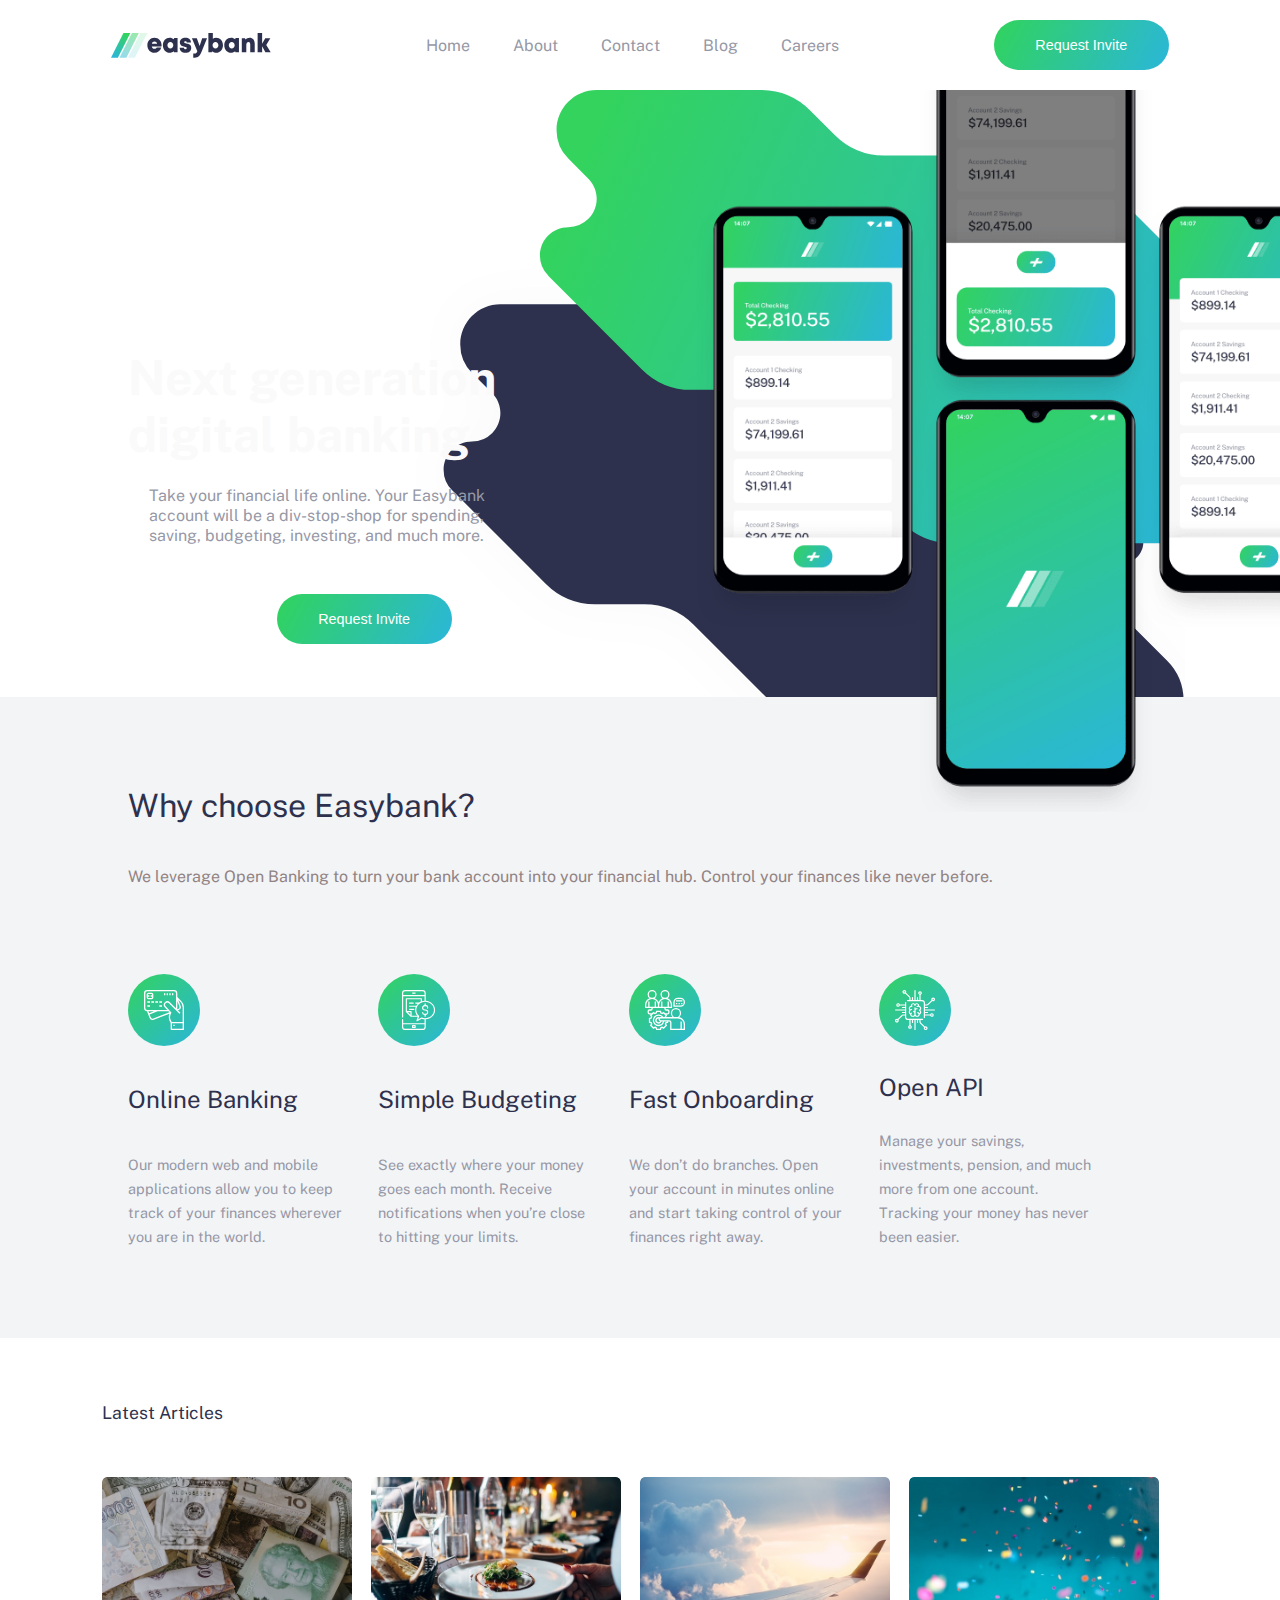
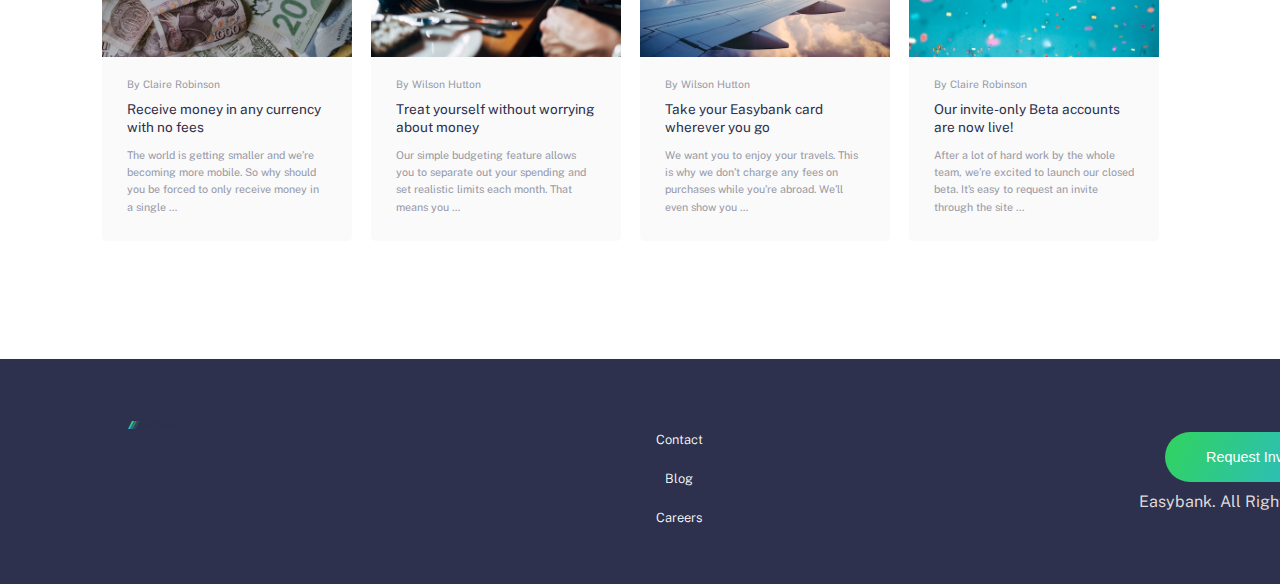
==== commit dc24eb82: "Editing" ====
--- a/index.html
+++ b/index.html
@@ -167,8 +167,7 @@
 
 
    <footer>
-
-         <div class="footer-section">               
+        <div class="footer-section">               
                <img class="footer-logo"  src="images/logo.svg" alt="">
                 <ul class="social">
                      <li class="app-icon"><a href="https://github.com/Akindewa"><img src="images/icon-facebook.svg" alt=""></a></li>
--- a/style.css
+++ b/style.css
@@ -104,7 +104,7 @@
 
 .feature-paragraph{
    margin: 0 0 10%;
-   font-size: 8rem;
+   /* font-size: 8rem; */
    font-weight: 400;
    line-height: 1.25rem;
    color: hsl(0, 6%, 54%);
@@ -185,8 +185,8 @@
   color: hsl(233, 8%, 62%);
   font-weight: 400;
 }
-
-footer{
+                                        /* Hellllllllllllllllllll */
+/* footer{
    padding: 10% 0;
    display: flex;
    flex-direction: column;
@@ -218,8 +218,9 @@
    justify-content: space-around;
    align-items: center;
    list-style: none;
-}
-
+} */
+
+/* 
 .footer-nav-list{
    min-height: 235px;
    display: flex;
@@ -243,17 +244,79 @@
    flex-flow: nowrap;
    justify-content: space-evenly;
    align-items: center;
-}
-
-
-
-
-
-
-
-
-
-/* Incase of incasity */
+} */
+
+
+
+/* ANgryyyyyyyyyyyyyyy */
+
+
+
+footer{
+   flex-direction: row;
+   flex-wrap: nowrap;
+   justify-content: space-evenly;
+   background-color: hsl(233, 26%, 24%);
+   color: #dfd8d8;
+   padding: 5% 0; 
+   justify-content: center; 
+   align-items: flex-start; 
+   text-align: center;
+}
+
+.footer-section{
+ width: 80%; 
+ padding: 5%;
+ justify-content: flex-start;
+}
+
+
+.social{
+  margin: 9%  15%;
+  width: 100%;
+  display: flex;
+  flex-direction: row;
+  flex-wrap: nowrap;
+  gap: 1rem;
+  align-items: center;
+  list-style: none;
+}
+
+.footer-nav-list{
+  min-height: 235px;
+  display: grid;
+  margin-top: -2rem;
+  margin-bottom: 2rem;
+  align-items: center;
+  margin-left: -2rem;
+  font-weight: 400;
+}
+
+.footer-nav-list-link{
+  font-weight: 300;
+  font-size: 0.8rem;
+  text-decoration: none;
+  color: white;
+}
+
+.footer-copyright{
+  display: grid;
+  /* margin-right: -5.3rem; */
+  gap: 1.6rem;
+  justify-content: center;
+  align-items: center;
+}
+
+.footer-copyright-two{
+  margin-left: -1rem;
+}
+
+
+
+
+
+
+/* Just in case */
 .header-toggle-btn{
     height: 30px;
     aspect-ratio: 1/1;
@@ -404,7 +467,7 @@
    display: flex;
    flex-flow: column nowrap;
    justify-content: center;
-   cursor: pointer;
+   /* cursor: pointer; */
  }
 
  .Nav-Header-Link:hover::before{
@@ -553,7 +616,7 @@
    line-height: 1.15rem;
   }
 
-  .article-header-two.hover{
+  .article-header-two:hover{
    cursor: pointer;
    color: hsl(136, 65%, 51%);
   }
@@ -564,36 +627,64 @@
    line-height: 1.08rem;
   }
 
-  footer{
+  /* footer{
    padding: 1% 5%;
    height: 200px;
    width: 100%;
    position: relative;
+   display: flex;
    flex-flow: row nowrap;
    justify-content: flex-start;
    align-items: center;
-  }
-
-  .footer-section{
+    background-color: hsl(233, 26%, 24%);
+  } */
+
+  footer {
+   padding: 1% 5%;
+   height: 200px;
+   width: 100%;
+   position: relative;
+   display: flex; /* Added flexbox display */
+   flex-flow: row nowrap;
+   justify-content: flex-start;
+   align-items: center;
+   background-color: hsl(233, 26%, 24%);
+}
+
+  /* .footer-section{
     width: clamp(150px,10%, 250px);
     height: 50%;
     justify-content: space-between;
     align-items: flex-start;        
-  }
-
-  .footer-nav{ 
+  } */
+
+  .footer-section {
+   width: clamp(150px, 10%, 250px);
+   height: 50%;
+   display: flex; /* Added flexbox display if needed */
+   justify-content: space-between;
+   align-items: flex-start;
+}
+
+  /* .footer-nav{ 
    margin-left: 10%;
    height: 60%;
    width: clamp(450px, 30%, 500px);
-}
-
-.footer-nav-list{
+} */
+
+.footer-nav { 
+   margin-left: 10%;
+   height: 60%;
+   width: clamp(450px, 30%, 500px);
+}
+
+/* .footer-nav-list{
    min-height: 100px;
    height: 100%;
    display: flex;
    flex-flow: column wrap;
    align-items: flex-start;
-}
+} */
 
 .footer-nav-list-item{ margin: 2% 0;}
 
@@ -604,17 +695,28 @@
    cursor: pointer;
 }
 
-.footer-copyright{
+/* .footer-copyright{
+   display: block;
    align-items: flex-end;
    position: relative;
-   right: -20%;
+   right: -17%;
+   gap: 5rem;
+} */
+
+.footer-copyright {
+   display: block;
+   position: relative;
+   right: -17%; /* Consider replacing this with a more flexible layout method */
 }
    
 .footer-copyright-two{
-   border: 2px solid red;
-   position: absolute;
-   top: 5rem;
-}
+   margin-top: 10px;
+}
+
+
+
+
+
 }
 
 
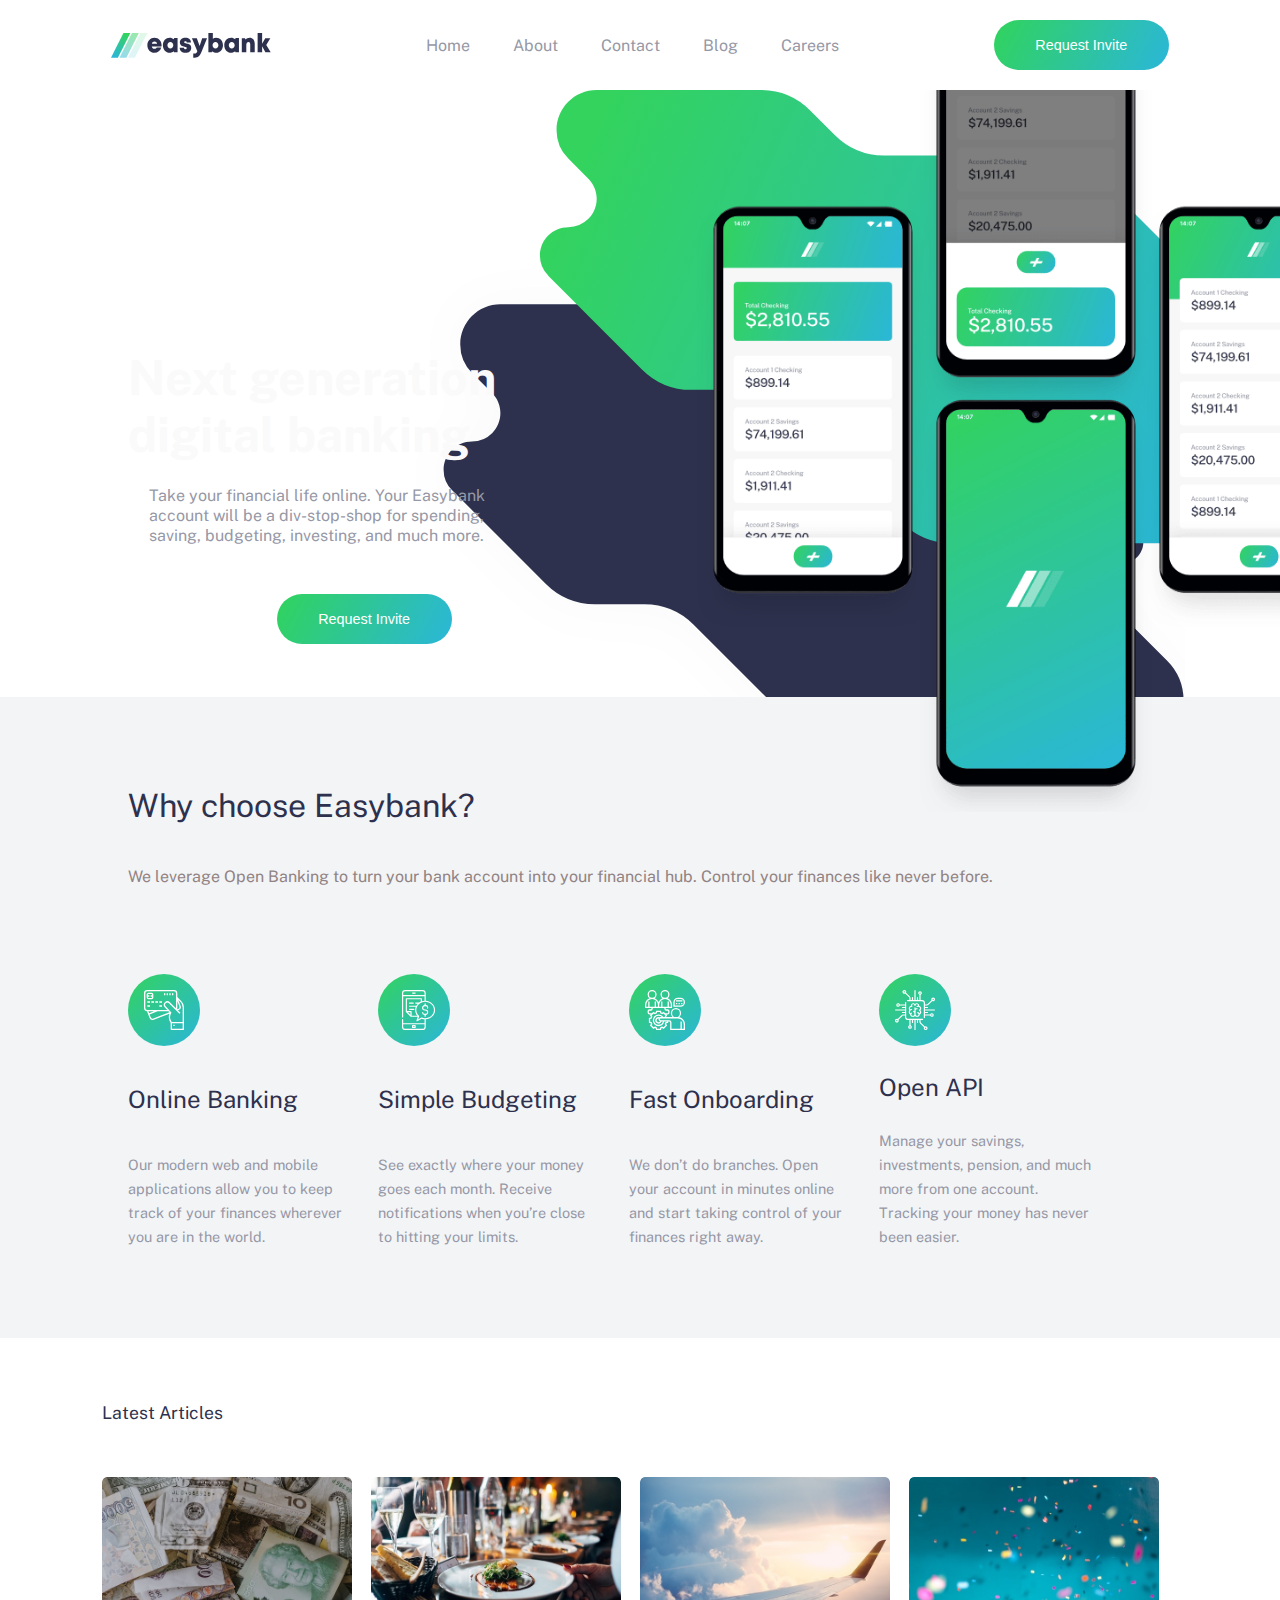
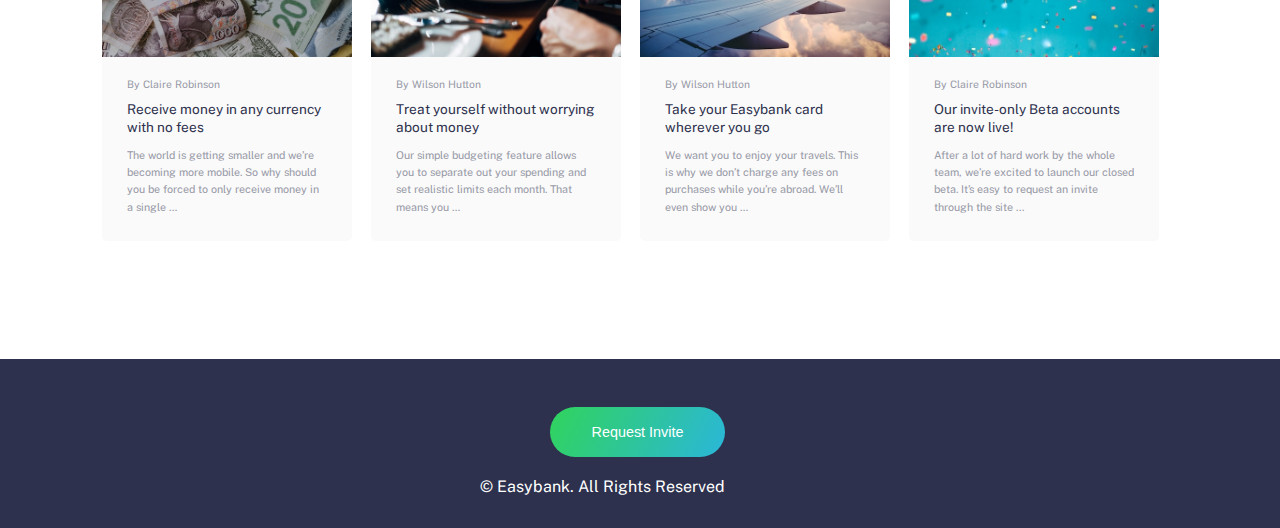
==== commit 72886c6d: "Bugssss detected" ====
--- a/index.html
+++ b/index.html
@@ -170,9 +170,9 @@
         <div class="footer-section">               
                <img class="footer-logo"  src="images/logo.svg" alt="">
                 <ul class="social">
-                     <li class="app-icon"><a href="https://github.com/Akindewa"><img src="images/icon-facebook.svg" alt=""></a></li>
-                     <li class="app-icon"><a href="https://github.com/Akindewa"><img src="images/icon-youtube.svg" alt=""></a></li>
-                     <li class="app-icon"><a href="https://github.com/Akindewa"><img src="images/icon-twitter.svg" alt=""></a></li>
+                     <li class="app-icon"><a href="https://github.com/Akindewa">   <img src="images/icon-facebook.svg"  alt=""></a></li>
+                     <li class="app-icon"><a href="https://github.com/Akindewa">   <img src="images/icon-youtube.svg"   alt=""></a></li>
+                     <li class="app-icon"><a href="https://github.com/Akindewa">   <img src="images/icon-twitter.svg"   alt=""></a></li>
                      <li class="app-icon"><a href="https://twitter.com/akindewa28"><img src="images/icon-pinterest.svg" alt=""></a></li>
                      <li class="app-icon"><a href="https://twitter.com/akindewa28"><img src="images/icon-instagram.svg" alt=""></a></li>
                </ul>
--- a/style.css
+++ b/style.css
@@ -1,7 +1,7 @@
 *{
-    margin: 0;
-    padding: 0;
-    overflow-x: hidden;
+   margin: 0;
+   padding: 0;
+   overflow-x: hidden;
 }
 
 body{
@@ -9,18 +9,18 @@
 }
 
 .wrapper{
-    width: 100%;
-    height: 50px;
-    padding: 1%;
-    position: relative;
+   width: 100%;
+   height: 50px;
+   padding: 1%;
+   position: relative;
 }
 
 .Header-Logo{
-    position: absolute;
-    left: 5%;
-    top: calc(50px*.35);
-    width: 150px;
-    height: 25px;
+   position: absolute;
+   left: 5%;
+   top: calc(50px*.35);
+   width: 150px;
+   height: 25px;
 }
 
 .btn{
@@ -39,8 +39,6 @@
    background: linear-gradient(117deg, hsl(136, 65%, 80%)0%, hsl(192, 70%, 80%)100%);
 }
 
-
-
 .body-Container{
    width: 100%;
    margin: 0, 0, 5%;
@@ -79,7 +77,7 @@
    font-size: 0.8rem;
    line-height: 1.25rem;
 }
-/* .btn{} */
+
 .features{
    width: 80%;
    padding: 15% 10% 10%;
@@ -104,7 +102,6 @@
 
 .feature-paragraph{
    margin: 0 0 10%;
-   /* font-size: 8rem; */
    font-weight: 400;
    line-height: 1.25rem;
    color: hsl(0, 6%, 54%);
@@ -185,74 +182,8 @@
   color: hsl(233, 8%, 62%);
   font-weight: 400;
 }
-                                        /* Hellllllllllllllllllll */
+/* For the mobile version of my project and really affecting my desktop version */
 /* footer{
-   padding: 10% 0;
-   display: flex;
-   flex-direction: column;
-   flex-flow: nowrap;
-   justify-content: space-evenly;
-   align-items: center;
-   background-color: hsl(233, 26%, 24%);
-   color: #dfd8d8;
-}
-
-.footer-section{
-  width: 50%;
-  display: flex;
-  flex-direction: column;
-  flex-wrap: nowrap;
-  justify-content: space-evenly;
-  align-items: center;
-  justify-content: center;
-
-}
-
-
-.social{
-   margin: 15% 0 5%;
-   width: 100%;
-   display: flex;
-   flex-direction: row;
-   flex-flow: nowrap;
-   justify-content: space-around;
-   align-items: center;
-   list-style: none;
-} */
-
-/* 
-.footer-nav-list{
-   min-height: 235px;
-   display: flex;
-   flex-direction: column;
-   flex-flow: nowrap;
-   justify-content: space-evenly;
-   align-items: center;
-   list-style: none;
-}
-
-.footer-nav-list-link{
-   font-weight: 300;
-   font-size: 0.8rem;
-   text-decoration: none;
-   color: white;
-}
-
-.footer-copyright{
-   display: flex;
-   flex-direction: column;
-   flex-flow: nowrap;
-   justify-content: space-evenly;
-   align-items: center;
-} */
-
-
-
-/* ANgryyyyyyyyyyyyyyy */
-
-
-
-footer{
    flex-direction: row;
    flex-wrap: nowrap;
    justify-content: space-evenly;
@@ -301,7 +232,6 @@
 
 .footer-copyright{
   display: grid;
-  /* margin-right: -5.3rem; */
   gap: 1.6rem;
   justify-content: center;
   align-items: center;
@@ -309,22 +239,19 @@
 
 .footer-copyright-two{
   margin-left: -1rem;
-}
-
-
-
+} */
 
 
 
 /* Just in case */
 .header-toggle-btn{
-    height: 30px;
-    aspect-ratio: 1/1;
-    top: calc(50px*.3);
-    right: 8%;
-    border: none;
-    position: absolute;
-    cursor: pointer;
+   height: 30px;
+   aspect-ratio: 1/1;
+   top: calc(50px*.3);
+   right: 8%;
+   border: none;
+   position: absolute;
+   cursor: pointer;
 }
 
 .header-toggle-btn-hamburger{
@@ -357,16 +284,17 @@
 .second-container-mobile{ display:none;}
 
 .Nav-Header-mobile{
-    width: 90%;
-    height: 250px;
-    border-radius: 5px;
-    position: relative;
-    top: 5%;
-    display: flex;
-    flex-flow: column nowrap;
-    justify-content: center;
-    align-items: center;
-    background: darkgray;
+   width: 90%;
+   height: 250px;
+   border-radius: 5px;
+   position: relative;
+   top: 5%;
+   display: flex;
+   flex-flow: column nowrap;
+   justify-content: center;
+   align-items: center;
+   background: darkgray;
+   cursor: pointer;
 }
 
 .Nav-Header-List-mobile{
@@ -375,7 +303,7 @@
    flex-flow: column nowrap;
    justify-content: space-evenly;
    align-items:  center;
-
+   cursor: pointer;
 }
 
 .Nav-Header-List-Item-mobile{
@@ -383,19 +311,13 @@
 }
 
 .Nav-Header-Link-mobile{
-    color: hsl(233, 26%, 24%);
-    text-decoration: none;
-}
-
-
-
-
-
-
-
+   color: hsl(233, 26%, 24%);
+   text-decoration: none;
+}
 
 .Nav-Header{ display: none;}
 .nav-btn{ display: none;}
+
 /* Ending */
 
 
@@ -403,9 +325,7 @@
 
 @media screen and (min-width: 429px) {
 
-   .body-Container-Content{ margin: -20% 0 0;}
-
-
+.body-Container-Content{ margin: -20% 0 0;}
 .feature-paragraph{ font-size: 1rem; }
 .feature-content-header{ font-size: 1.5rem;}
 .feature-content-text{ font-size: 1rem;}
@@ -413,51 +333,53 @@
 .article-header{ font-size: 1.1rem;}
 .article-text{ font-size: 0.9rem;}
 .footer-nav-list-item{ font-size: 1rem;}
- 
-}
-
+}
 
 
 @media screen and (min-width: 992px){
   
-    .header-toggle-btn{ display: none;}
-    .secondContainer { display: none;}
-
-
+.header-toggle-btn{ display: none;}
+.secondContainer { display: none;}
+footer{display: none;}
+.footer-section{ display: none;}
+.social{ display: none;}
+.footer-nav-list{ display: none;}
+.footer-nav-list-link{ display: none;}
 
  .wrapper{
-    padding: 0;
-    height: 90px;
-    display: flex;
-    flex-flow: row nowrap;
-    justify-content: space-evenly;
-    align-items: center;
+   padding: 0;
+   height: 90px;
+   display: flex;
+   flex-flow: row nowrap;
+   justify-content: space-evenly;
+   align-items: center;
  }
 
  .Header-Logo{
-    position: initial;
-    width: 160px;
+   position: initial;
+   width: 160px;
  }
 
  .Nav-Header{
-    width: clamp(500px, 50%, 500px);
-    display: flex;
-    justify-content: space-evenly;
-    align-items: stretch;
-    align-self: stretch;
+   width: clamp(500px, 50%, 500px);
+   display: flex;
+   justify-content: space-evenly;
+   align-items: stretch;
+   align-self: stretch;
  }
 
  .Nav-Header-List{
-    width: 100%;
-    display: flex;
-    flex-flow: row nowrap;
-    justify-content: space-evenly;
+   width: 100%;
+   display: flex;
+   flex-flow: row nowrap;
+   justify-content: space-evenly;
+   cursor: pointer;
  }
 
  .Nav-Header-List-Item{
-  list-style: none;
-  align-self: stretch;
-  position: relative;
+   list-style: none;
+   align-self: stretch;
+   position: relative;
  }
 
  .Nav-Header-Link{
@@ -467,7 +389,6 @@
    display: flex;
    flex-flow: column nowrap;
    justify-content: center;
-   /* cursor: pointer; */
  }
 
  .Nav-Header-Link:hover::before{
@@ -505,11 +426,7 @@
    background: url(images/bg-intro-desktop.svg) no-repeat right center;
    background-size: contain;
    background-position: right top;
-   /* height: 60vh; */
    margin: 0 0 6%;
-   /* background-size: 90%; */
-   /* background-position-y: top -25vh;
-   background-position-x: right -30vh; */
  }
 
   .bodyImage{
@@ -538,36 +455,36 @@
  }
 
   .features{
-    width: 90%;
-    margin: -15% 0 0;
-    padding: 7% 10%;
-    flex-flow: row wrap;
-    justify-content: flex-start;
-    background-color:  hsl(220, 16%, 96%);
+   width: 90%;
+   margin: -15% 0 0;
+   padding: 7% 10%;
+   flex-flow: row wrap;
+   justify-content: flex-start;
+   background-color:  hsl(220, 16%, 96%);
   }
 
   .feature-content{
-    display: flex;
-    flex-flow:column nowrap ;
-    justify-content: flex-start;
-    align-items: flex-start;
+   display: flex;
+   flex-flow:column nowrap ;
+   justify-content: flex-start;
+   align-items: flex-start;
   }
 
   .feature-content-cards{
-    width: 100%;
-    display: flex;
-    flex-flow: row nowrap;
-    justify-content: flex-start;
-    gap: 20px
+   width: 100%;
+   display: flex;
+   flex-flow: row nowrap;
+   justify-content: flex-start;
+   gap: 20px
   }
 
   .features-content-cards{
-    width: 20%;
-    margin: 0 1;
-    display: flex;
-    flex-flow: column nowrap;
-    justify-content: space-between;
-    align-items: flex-start;
+   width: 20%;
+   margin: 0 1;
+   display: flex;
+   flex-flow: column nowrap;
+   justify-content: space-between;
+   align-items: flex-start;
   }
 
   .feature-content-header, .feature-content-text{
@@ -581,9 +498,9 @@
   }
  
   .articles-section{
-    padding: 5% 8%;
-    flex-flow: row wrap;
-    justify-content: flex-start;
+   padding: 5% 8%;
+   flex-flow: row wrap;
+   justify-content: flex-start;
   }
    
   .article-header{
@@ -594,11 +511,10 @@
   .articles-image{
    width: 250px;
    margin: 5% auto 5% 0;
-   /* background-color: plum; */
   }
   .article-image-content{
-    background-color: hsl(0, 0%, 98%);
-    margin-top: -0.5rem;
+   background-color: hsl(0, 0%, 98%);
+   margin-top: -0.5rem;
   }
 
   .article-image-img{
@@ -627,95 +543,79 @@
    line-height: 1.08rem;
   }
 
-  /* footer{
-   padding: 1% 5%;
-   height: 200px;
-   width: 100%;
-   position: relative;
-   display: flex;
-   flex-flow: row nowrap;
-   justify-content: flex-start;
-   align-items: center;
-    background-color: hsl(233, 26%, 24%);
-  } */
-
   footer {
-   padding: 1% 5%;
-   height: 200px;
-   width: 100%;
-   position: relative;
-   display: flex; /* Added flexbox display */
-   flex-flow: row nowrap;
-   justify-content: flex-start;
-   align-items: center;
-   background-color: hsl(233, 26%, 24%);
-}
-
-  /* .footer-section{
-    width: clamp(150px,10%, 250px);
-    height: 50%;
-    justify-content: space-between;
-    align-items: flex-start;        
-  } */
-
-  .footer-section {
-   width: clamp(150px, 10%, 250px);
-   height: 50%;
-   display: flex; /* Added flexbox display if needed */
-   justify-content: space-between;
-   align-items: flex-start;
-}
-
-  /* .footer-nav{ 
-   margin-left: 10%;
-   height: 60%;
-   width: clamp(450px, 30%, 500px);
-} */
-
-.footer-nav { 
-   margin-left: 10%;
-   height: 60%;
-   width: clamp(450px, 30%, 500px);
-}
-
-/* .footer-nav-list{
-   min-height: 100px;
-   height: 100%;
-   display: flex;
-   flex-flow: column wrap;
-   align-items: flex-start;
-} */
-
-.footer-nav-list-item{ margin: 2% 0;}
-
-.footer-nav-list-link{ text-align: left;}
+   display: flex;
+   gap: 4rem;
+   padding-top: 3rem;
+   padding-bottom: 2rem;
+   background-color:   hsl(233, 26%, 24%);
+   width: 100%;
+}
+
+.footer-logo{
+   margin-bottom: 2rem; 
+}
+
+.footer-section {
+   gap: 2rem;
+   margin-left: 6rem;
+}
+
+.social {
+   display: flex;
+   gap: 0.6rem;
+   width: 100%;
+}
+
+.footer-nav{
+   margin-left: 6rem;
+   margin-right: 15rem;
+   display: flex;
+  justify-content: space-around;
+  margin-bottom: 2rem;
+}
+
+.footer-nav-list {
+   display: grid;
+   grid-template-columns: repeat(2, 1fr); 
+   gap: 1.2rem; 
+   column-gap: 5rem;
+   font-size: 1rem ;
+   list-style: none;
+   padding: 0;
+   margin: 0; 
+}
+
+.footer-nav-list-link {
+   text-decoration: none;
+   color: white; 
+   cursor: pointer;
+}
 
 .footer-nav-list-link:hover{
    color: hsl(136, 65%, 51%);
-   cursor: pointer;
-}
-
-/* .footer-copyright{
-   display: block;
+}
+
+.social:hover{
+   color: hsl(136, 65%, 51%);
+}
+
+.footer-btn{
+   margin-bottom: 1.3rem;
+}
+
+.footer-copyright{
+   display: flex;
+   flex-direction: column;
    align-items: flex-end;
-   position: relative;
-   right: -17%;
-   gap: 5rem;
-} */
-
-.footer-copyright {
-   display: block;
-   position: relative;
-   right: -17%; /* Consider replacing this with a more flexible layout method */
-}
-   
+}
+
 .footer-copyright-two{
-   margin-top: 10px;
-}
-
-
-
-
+   color: white;
+   margin: 0;
+   flex-grow: 1;
+   text-align: right;
+}
 
 }
 
